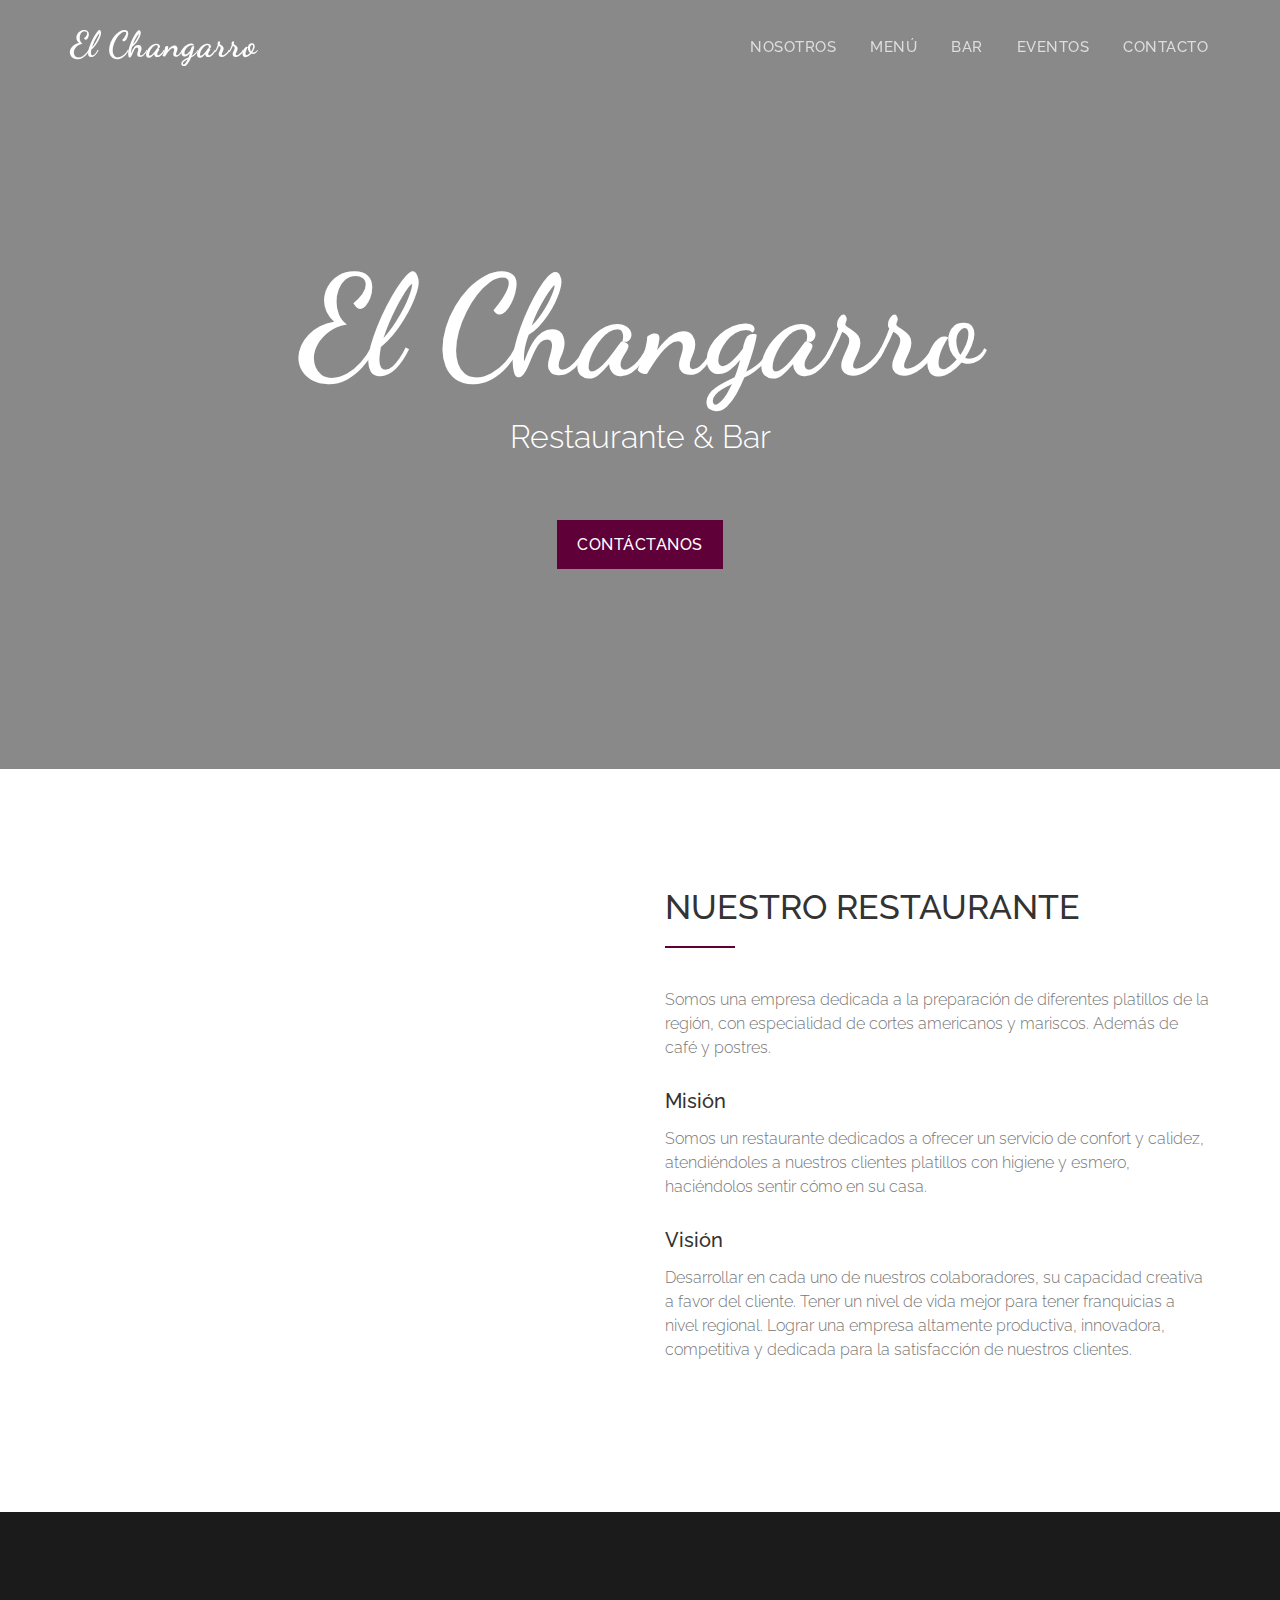
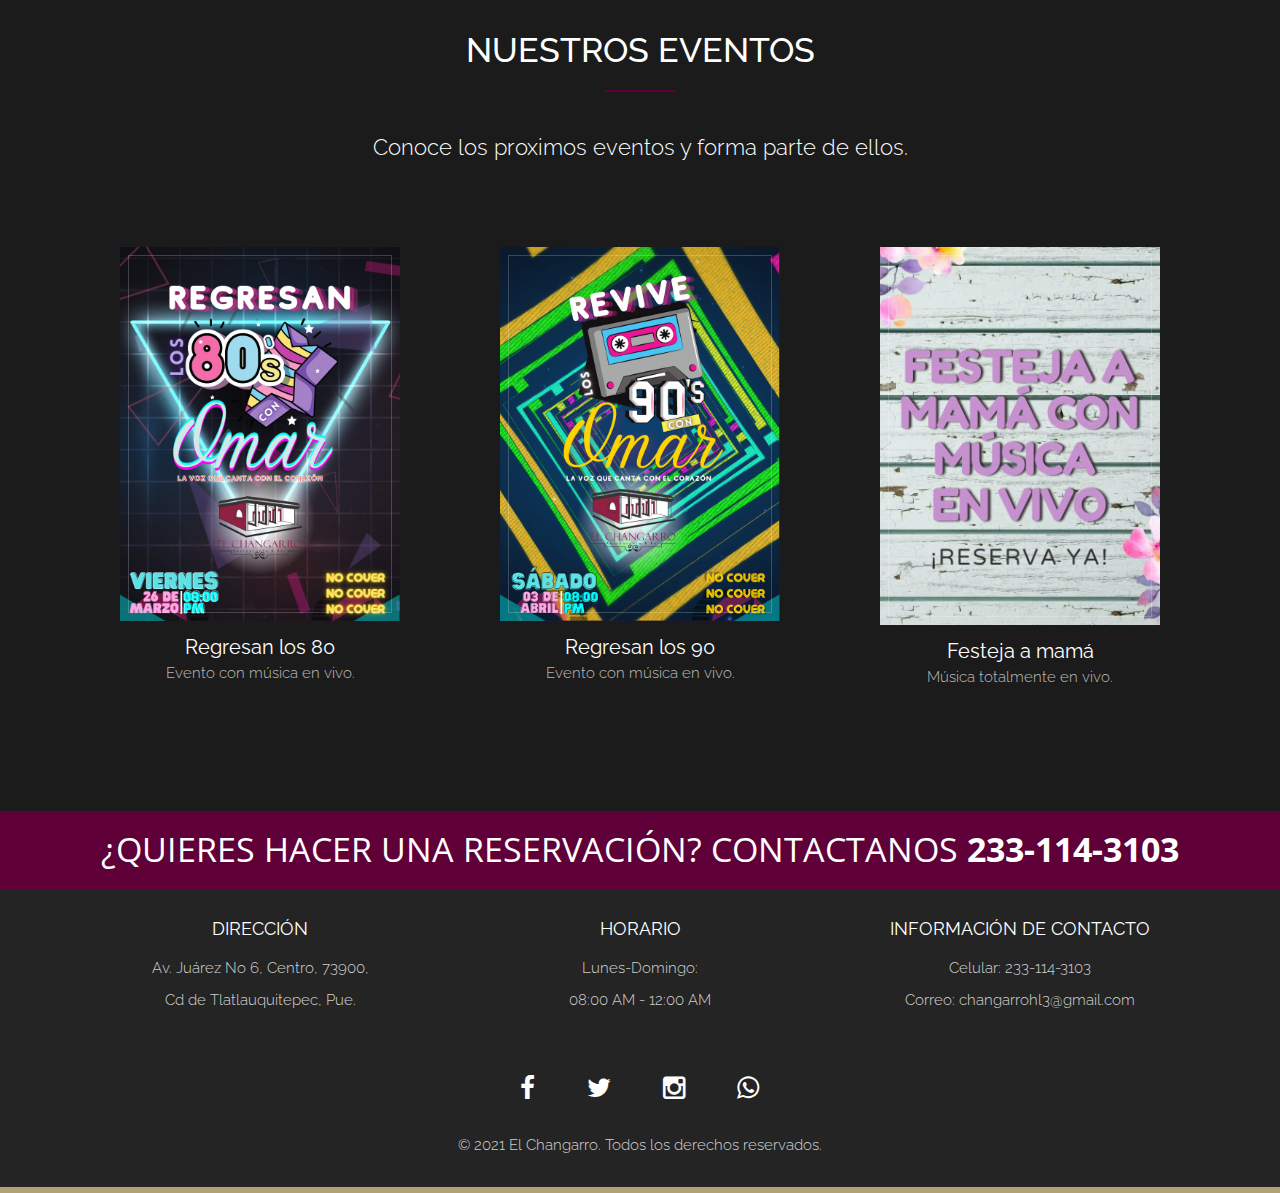
==== index.html @ 1f73a0ae "Inicio del Sitio Web" ====
<!DOCTYPE html>
<html lang="en">
<head>
<meta charset="utf-8">
<meta name="viewport" content="width=device-width, initial-scale=1">
<title>El Changarro</title>
<meta name="description" content="">
<meta name="author" content="">

<!-- Favicons
    ================================================== -->
<link rel="shortcut icon" href="img/favicon.ico" type="image/x-icon">
<link rel="apple-touch-icon" href="img/apple-touch-icon.png">
<link rel="apple-touch-icon" sizes="72x72" href="img/apple-touch-icon-72x72.png">
<link rel="apple-touch-icon" sizes="114x114" href="img/apple-touch-icon-114x114.png">

<!-- Bootstrap -->
<link rel="stylesheet" type="text/css"  href="css/bootstrap.css">
<link rel="stylesheet" type="text/css" href="fonts/font-awesome/css/font-awesome.css">

<!-- Stylesheet
    ================================================== -->
<link rel="stylesheet" type="text/css"  href="css/style.css">
<link rel="stylesheet" type="text/css" href="css/nivo-lightbox/nivo-lightbox.css">
<link rel="stylesheet" type="text/css" href="css/nivo-lightbox/default.css">
<link href="https://fonts.googleapis.com/css?family=Raleway:300,400,500,600,700" rel="stylesheet">
<link href="https://fonts.googleapis.com/css?family=Open+Sans:300,400,600,700" rel="stylesheet">
<link href="https://fonts.googleapis.com/css?family=Dancing+Script:400,700" rel="stylesheet">

<!-- HTML5 shim and Respond.js for IE8 support of HTML5 elements and media queries -->
<!-- WARNING: Respond.js doesn't work if you view the page via file:// -->
<!--[if lt IE 9]>
      <script src="https://oss.maxcdn.com/html5shiv/3.7.2/html5shiv.min.js"></script>
      <script src="https://oss.maxcdn.com/respond/1.4.2/respond.min.js"></script>
    <![endif]-->
</head>
<body id="page-top" data-spy="scroll" data-target=".navbar-fixed-top">
<!-- Navigation
    ==========================================-->
<nav id="menu" class="navbar navbar-default navbar-fixed-top">
  <div class="container"> 
    <!-- Brand and toggle get grouped for better mobile display -->
    <div class="navbar-header">
      <button type="button" class="navbar-toggle collapsed" data-toggle="collapse" data-target="#bs-example-navbar-collapse-1"> <span class="sr-only">Toggle navigation</span> <span class="icon-bar"></span> <span class="icon-bar"></span> <span class="icon-bar"></span> </button>
      <a class="navbar-brand page-scroll" href="#page-top">El Changarro</a> </div>
    
    <!-- Collect the nav links, forms, and other content for toggling -->
    <div class="collapse navbar-collapse" id="bs-example-navbar-collapse-1">
      <ul class="nav navbar-nav navbar-right">
        <li><a href="#about" class="page-scroll">Nosotros</a></li>
        <li><a href="menu.html" class="page-scroll">Menú</a></li>
        <li><a href="bar.html" class="page-scroll">Bar</a></li>
        <!-- <li><a href="#portfolio" class="page-scroll">Galeria</a></li> -->
        <li><a href="#team" class="page-scroll">Eventos</a></li>
        <li><a href="#call-reservation" class="page-scroll">Contacto</a></li>
      </ul>
    </div>
    <!-- /.navbar-collapse --> 
  </div>
</nav>
<!-- Header -->
<header id="header">
  <div class="intro">
    <div class="overlay">
      <div class="container">
        <div class="row">
          <div class="intro-text">
            <h1>El Changarro</h1>
            <p>Restaurante & Bar</p>
            <a href="https://api.whatsapp.com/send?phone=522331143103&app=facebook&entry_point=page_cta" class="btn btn-custom btn-lg page-scroll">Contáctanos</a> </div>
        </div>
      </div>
    </div>
  </div>
</header>
<!-- About Section -->
<div id="about">
  <div class="container">
    <div class="row">
      <div class="col-xs-12 col-md-6 ">
        <div class="about-img"><img src="img/about.png" class="img-responsive" alt=""></div>
      </div>
      <div class="col-xs-12 col-md-6">
        <div class="about-text">
          <h2>Nuestro restaurante</h2>
          <hr>
          <p>Somos una empresa dedicada a la preparación de diferentes platillos de la región, con especialidad de cortes americanos y mariscos. Además de café y postres.</p>
          <h3>Misión</h3>
          <p>Somos un restaurante dedicados a ofrecer un servicio de confort y calidez, atendiéndoles a nuestros clientes platillos con higiene y esmero, haciéndolos sentir cómo en su casa.</p>
          <h3>Visión</h3>
          <p>Desarrollar en cada uno de nuestros colaboradores, su capacidad creativa a favor del cliente. Tener un nivel de vida mejor para tener franquicias a nivel regional.
            Lograr una empresa altamente productiva, innovadora, competitiva y dedicada para la satisfacción de nuestros clientes.</p>
        </div>
      </div>
    </div>
  </div>
</div>
<!-- Restaurant Menu Section -->

<!-- Portfolio Section -->
<!-- <div id="portfolio">
  <div class="section-title text-center center">
    <div class="overlay">
      <h2>Galeria</h2>
      <hr>
      <p>Algunos de nuestros platillos</p>
    </div>
  </div>
  <div class="container">
    <div class="row">
      <div class="categories">
        <ul class="cat">
          <li>
            <ol class="type">
              <li><a href="#" data-filter="*" class="active">All</a></li>
              <li><a href="#" data-filter=".breakfast">Breakfast</a></li>
              <li><a href="#" data-filter=".lunch">Lunch</a></li>
              <li><a href="#" data-filter=".dinner">Dinner</a></li>
            </ol>
          </li>
        </ul>
        <div class="clearfix"></div>
      </div>
    </div>
    <div class="row">
      <div class="portfolio-items">
        <div class="col-sm-6 col-md-4 col-lg-4 breakfast">
          <div class="portfolio-item">
            <div class="hover-bg"> <a href="img/portfolio/01-large.jpg" title="Dish Name" data-lightbox-gallery="gallery1">
              <div class="hover-text">
                <h4>Dish Name</h4>
              </div>
              <img src="img/portfolio/01-small.jpg" class="img-responsive" alt="Project Title"> </a> </div>
          </div>
        </div>
        <div class="col-sm-6 col-md-4 col-lg-4 dinner">
          <div class="portfolio-item">
            <div class="hover-bg"> <a href="img/portfolio/02-large.jpg" title="Dish Name" data-lightbox-gallery="gallery1">
              <div class="hover-text">
                <h4>Dish Name</h4>
              </div>
              <img src="img/portfolio/02-small.jpg" class="img-responsive" alt="Project Title"> </a> </div>
          </div>
        </div>
        <div class="col-sm-6 col-md-4 col-lg-4 breakfast">
          <div class="portfolio-item">
            <div class="hover-bg"> <a href="img/portfolio/03-large.jpg" title="Dish Name" data-lightbox-gallery="gallery1">
              <div class="hover-text">
                <h4>Dish Name</h4>
              </div>
              <img src="img/portfolio/03-small.jpg" class="img-responsive" alt="Project Title"> </a> </div>
          </div>
        </div>
        <div class="col-sm-6 col-md-4 col-lg-4 breakfast">
          <div class="portfolio-item">
            <div class="hover-bg"> <a href="img/portfolio/04-large.jpg" title="Dish Name" data-lightbox-gallery="gallery1">
              <div class="hover-text">
                <h4>Dish Name</h4>
              </div>
              <img src="img/portfolio/04-small.jpg" class="img-responsive" alt="Project Title"> </a> </div>
          </div>
        </div>
        <div class="col-sm-6 col-md-4 col-lg-4 dinner">
          <div class="portfolio-item">
            <div class="hover-bg"> <a href="img/portfolio/05-large.jpg" title="Dish Name" data-lightbox-gallery="gallery1">
              <div class="hover-text">
                <h4>Dish Name</h4>
              </div>
              <img src="img/portfolio/05-small.jpg" class="img-responsive" alt="Project Title"> </a> </div>
          </div>
        </div>
        <div class="col-sm-6 col-md-4 col-lg-4 lunch">
          <div class="portfolio-item">
            <div class="hover-bg"> <a href="img/portfolio/06-large.jpg" title="Dish Name" data-lightbox-gallery="gallery1">
              <div class="hover-text">
                <h4>Dish Name</h4>
              </div>
              <img src="img/portfolio/06-small.jpg" class="img-responsive" alt="Project Title"> </a> </div>
          </div>
        </div>
        <div class="col-sm-6 col-md-4 col-lg-4 lunch">
          <div class="portfolio-item">
            <div class="hover-bg"> <a href="img/portfolio/07-large.jpg" title="Dish Name" data-lightbox-gallery="gallery1">
              <div class="hover-text">
                <h4>Dish Name</h4>
              </div>
              <img src="img/portfolio/07-small.jpg" class="img-responsive" alt="Project Title"> </a> </div>
          </div>
        </div>
        <div class="col-sm-6 col-md-4 col-lg-4 breakfast">
          <div class="portfolio-item">
            <div class="hover-bg"> <a href="img/portfolio/08-large.jpg" title="Dish Name" data-lightbox-gallery="gallery1">
              <div class="hover-text">
                <h4>Dish Name</h4>
              </div>
              <img src="img/portfolio/08-small.jpg" class="img-responsive" alt="Project Title"> </a> </div>
          </div>
        </div>
        <div class="col-sm-6 col-md-4 col-lg-4 dinner">
          <div class="portfolio-item">
            <div class="hover-bg"> <a href="img/portfolio/09-large.jpg" title="Dish Name" data-lightbox-gallery="gallery1">
              <div class="hover-text">
                <h4>Dish Name</h4>
              </div>
              <img src="img/portfolio/09-small.jpg" class="img-responsive" alt="Project Title"> </a> </div>
          </div>
        </div>
        <div class="col-sm-6 col-md-4 col-lg-4 lunch">
          <div class="portfolio-item">
            <div class="hover-bg"> <a href="img/portfolio/10-large.jpg" title="Dish Name" data-lightbox-gallery="gallery1">
              <div class="hover-text">
                <h4>Dish Name</h4>
              </div>
              <img src="img/portfolio/10-small.jpg" class="img-responsive" alt="Project Title"> </a> </div>
          </div>
        </div>
        <div class="col-sm-6 col-md-4 col-lg-4 lunch">
          <div class="portfolio-item">
            <div class="hover-bg"> <a href="img/portfolio/11-large.jpg" title="Dish Name" data-lightbox-gallery="gallery1">
              <div class="hover-text">
                <h4>Dish Name</h4>
              </div>
              <img src="img/portfolio/11-small.jpg" class="img-responsive" alt="Project Title"> </a> </div>
          </div>
        </div>
        <div class="col-sm-6 col-md-4 col-lg-4 breakfast">
          <div class="portfolio-item">
            <div class="hover-bg"> <a href="img/portfolio/12-large.jpg" title="Dish Name" data-lightbox-gallery="gallery1">
              <div class="hover-text">
                <h4>Dish Name</h4>
              </div>
              <img src="img/portfolio/12-small.jpg" class="img-responsive" alt="Project Title"> </a> </div>
          </div>
        </div>
      </div>
    </div>
  </div>
</div> -->
<!-- Team Section -->
<div id="team" class="text-center">
  <div class="overlay">
    <div class="container">
      <div class="col-md-10 col-md-offset-1 section-title">
        <h2>nuestros eventos</h2>
        <hr>
        <p>Conoce los proximos eventos y forma parte de ellos.</p>
      </div>
      <div id="row">
        <div class="col-md-4 team">
          <div class="thumbnail">
            <div class="team-img"><img src="img/team/80.jpg" alt="..."></div>
            <div class="caption">
              <h3>Regresan los 80</h3>
              <p>Evento con música en vivo.</p>
            </div>
          </div>
        </div>
        <div class="col-md-4 team">
          <div class="thumbnail">
            <div class="team-img"><img src="img/team/90.jpg" alt="..."></div>
            <div class="caption">
              <h3>Regresan los 90</h3>
              <p>Evento con música en vivo.</p>
            </div>
          </div>
        </div>
        <div class="col-md-4 team">
          <div class="thumbnail">
            <div class="team-img"><img src="img/team/mama.jpg" alt="..."></div>
            <div class="caption">
              <h3>Festeja a mamá</h3>
              <p>Música totalmente en vivo.</p>
            </div>
          </div>
        </div>
      </div>
    </div>
  </div>
</div>
<!-- Call Reservation Section -->
<div id="call-reservation" class="text-center">
  <div class="container">
    <h2>¿Quieres hacer una reservación? Contactanos <strong>233-114-3103</strong></h2>    
  </div>
</div>


<div id="footer">
  <div class="container text-center">
    <div class="col-md-4">
      <h3>Dirección</h3>
      <div class="contact-item">
        <p>Av. Juárez No 6, Centro, 73900,</p> 
        <p>Cd de Tlatlauquitepec, Pue.</p>
      </div>
    </div>
    <div class="col-md-4">
      <h3>Horario</h3>
      <div class="contact-item">
        <p>Lunes-Domingo:</p>
        <p>08:00 AM - 12:00 AM</p>
      </div>
    </div>
    <div class="col-md-4">
      <h3>Información de contacto</h3>
      <div class="contact-item">
        <p>Celular: 233-114-3103</p>
        <p>Correo: changarrohl3@gmail.com</p>
      </div>
    </div>
  </div>
  
  <div class="container-fluid text-center copyrights">
    <div class="col-md-8 col-md-offset-2">
      <div class="social">
        <ul>
          <li><a href="https://www.facebook.com/RestauranteElChangarro"><i class="fa fa-facebook"></i></a></li>
          <li><a href="#"><i class="fa fa-twitter"></i></a></li>
          <li><a href="https://www.instagram.com/elchangarrorestaurante20/"><i class="fa fa-instagram"></i></a></li>
          <li><a href="https://api.whatsapp.com/send?phone=522331143103&app=facebook&entry_point=page_cta"><i class="fa fa-whatsapp"></i></a></li>
        </ul>
      </div>
      <p>&copy; 2021 El Changarro. Todos los derechos reservados.</p>
    </div>
  </div>
</div>
<div id="divisor-footer">

</div>
<script type="text/javascript" src="js/jquery.1.11.1.js"></script> 
<script type="text/javascript" src="js/bootstrap.js"></script> 
<script type="text/javascript" src="js/SmoothScroll.js"></script> 
<script type="text/javascript" src="js/nivo-lightbox.js"></script> 
<script type="text/javascript" src="js/jquery.isotope.js"></script> 
<script type="text/javascript" src="js/jqBootstrapValidation.js"></script> 
<script type="text/javascript" src="js/contact_me.js"></script> 
<script type="text/javascript" src="js/main.js"></script>
</body>
</html>
---- css/style.css ----
:root {
    --guinda: rgb(95,0,56);
    --negro: rgb(0, 0, 0);
    --blanco: rgb(255, 255, 255);
    --crema: rgb(176, 161, 118);
}
body, html {
	font-family: 'Raleway', sans-serif;
	text-rendering: optimizeLegibility !important;
	-webkit-font-smoothing: antialiased !important;
	color: #777;
	font-weight: 300;
	width: 100% !important;
	height: 100% !important;
}
h2 {
	margin: 0 0 20px 0;
	font-weight: 500;
	font-size: 34px;
	color: #333;
	text-transform: uppercase;
}
h3 {
	font-size: 22px;
	font-weight: 500;
	color: #333;
}
h4 {
	font-size: 24px;
	text-transform: uppercase;
	font-weight: 400;
	color: #333;
}
h5 {
	text-transform: uppercase;
	font-weight: 700;
	line-height: 20px;
}
p {
	font-size: 16px;
}
p.intro {
	margin: 12px 0 0;
	line-height: 24px;
}
a {
	color: rgb(176, 161, 118);
}
a:hover, a:focus {
	text-decoration: none;
	color: #222;
}
ul, ol {
	list-style: none;
}
.clearfix:after {
	visibility: hidden;
	display: block;
	font-size: 0;
	content: " ";
	clear: both;
	height: 0;
}
.clearfix {
	display: inline-block;
}
* html .clearfix {
	height: 1%;
}
.clearfix {
	display: block;
}
ul, ol {
	padding: 0;
	webkit-padding: 0;
	moz-padding: 0;
}
hr {
	height: 2px;
	width: 70px;
	text-align: center;
	position: relative;
	background: rgb(95,0,56);
	margin: 0;
	margin-bottom: 40px;
	border: 0;
}
.btn:active, .btn.active {
	background-image: none;
	outline: 0;
	-webkit-box-shadow: none;
	box-shadow: none;
}
a:focus, .btn:focus, .btn:active:focus, .btn.active:focus, .btn.focus, .btn:active.focus, .btn.active.focus {
	outline: none;
	outline-offset: none;
}
/* Navigation */
#menu {
	padding: 20px;
	transition: all 0.8s;
}
#menu.navbar-default {
	background-color: rgba(248, 248, 248, 0);
	border-color: rgba(231, 231, 231, 0);
}
#menu a.navbar-brand {
	font-family: 'Dancing Script', cursive;
	font-size: 36px;
	color: var(--blanco);
	font-weight: 700;
	letter-spacing: 1px;
}
#menu.navbar-default .navbar-nav > li > a {
	text-transform: uppercase;
	color: #ddd;
	font-weight: 500;
	font-size: 15px;
	padding: 5px 0;
	border: 2px solid transparent;
	letter-spacing: 0.5px;
	margin: 10px 15px 0 15px;
}
#menu.navbar-default .navbar-nav > li > a:hover {
	color: rgb(176, 161, 118);
}
.on {
	background-color: #262626 !important;
	padding: 0 !important;
	padding: 10px 0 !important;
}
.navbar-default .navbar-nav > .active > a, .navbar-default .navbar-nav > .active > a:hover, .navbar-default .navbar-nav > .active > a:focus {
	color: rgb(176, 161, 118) !important;
	background-color: transparent;
}
.navbar-toggle {
	border-radius: 0;
}
.navbar-default .navbar-toggle:hover, .navbar-default .navbar-toggle:focus {
	background-color: rgb(176, 161, 118);
	border-color: rgb(176, 161, 118);
}
.navbar-default .navbar-toggle:hover>.icon-bar {
	background-color: #FFF;
}
.section-title {
	margin-bottom: 70px;
}
.section-title .overlay {
	padding: 80px 0;
	background: rgba(38, 38, 38, 0.7);
}
.section-title p {
	font-size: 22px;
	color: rgba(255,255,255,0.8);
}
.section-title hr {
	margin: 0 auto;
	margin-bottom: 40px;
}
.btn-custom {
	text-transform: uppercase;
	color: #fff;
	background-color: rgb(95,0,56);
	border: 0;
	padding: 14px 20px;
	margin: 0;
	font-size: 16px;
	font-weight: 500;
	letter-spacing: 0.5px;
	border-radius: 0;
	margin-top: 20px;
	transition: all 0.5s;
}
.btn-custom:hover, .btn-custom:focus, .btn-custom.focus, .btn-custom:active, .btn-custom.active {
	color: #fff;
	background-color: rgb(95,0,56);
}
/* Header Section */
.intro {
	display: table;
	width: 100%;
	padding: 0;
	background: url(../img/intro-bg.png) no-repeat center center;
	background-color: #e5e5e5;
	-webkit-background-size: cover;
	-moz-background-size: cover;
	background-size: cover;
	-o-background-size: cover;
}
.menu-portada .intro {
	display: table;
	width: 100%;
	padding: 0;
	background: url(../img/menu.jpg) no-repeat center center;
	background-color: #e5e5e5;
	-webkit-background-size: cover;
	-moz-background-size: cover;
	background-size: cover;
	-o-background-size: cover;
}
.menu-bar .intro {
	display: table;
	width: 100%;
	padding: 0;
	background: url(../img/copas.png) no-repeat center center;
	background-color: #e5e5e5;
	-webkit-background-size: cover;
	-moz-background-size: cover;
	background-size: cover;
	-o-background-size: cover;
}
.intro .overlay {
	background: rgba(0,0,0,0.4);
}
.intro h1 {
	font-family: 'Dancing Script', cursive;
	color: #fff;
	font-size: 5em;
	font-weight: 700;
	margin-top: 0;
	margin-bottom: 10px;
}
@media (min-width: 468px) {
	.intro h1{
		font-size: 10em;
	}
}
.intro span {
	color: rgb(95,0,56);
	font-weight: 600;
}
.intro p {
	color: #fff;
	font-size: 20px;
	font-weight: 300;
	margin-top: 10px;
	margin-bottom: 40px;
}
@media (min-width: 468px) {
	.intro p{
		font-size: 32px;
	}
	
}
header .intro-text {
	padding-top: 250px;
	padding-bottom: 200px;
	text-align: center;
}
/* About Section */
#about {
	padding: 120px 0;
}
#about h3 {
	font-size: 20px;
}
#about .about-text {
	margin-left: 10px;
}
#about .about-img {
	display: inline-block;
	position: relative;
}
#about .about-img:before {
	display: block;
	content: '';
	position: absolute;
	top: 8px;
	right: 8px;
	bottom: 8px;
	left: 8px;
	border: 1px solid rgba(255, 255, 255, 0.5);
}
#about p {
	line-height: 24px;
	margin: 15px 0 30px;
}
/* Menu Section */
#restaurant-menu {
	padding: 0 0 60px 0;
}
#restaurant-menu .section-title {
	
}
#restaurant-menu .section-title h2 {
	color: #fff;
}
#restaurant-menu img {
	width: 300px;
	box-shadow: 15px 0 rgb(95,0,56);
}
#restaurant-menu h3 {
	padding: 10px 0;
	text-transform: uppercase;
}
#restaurant-menu .menu-section hr {
	margin: 0 auto;
}
#restaurant-menu .menu-section {
	margin: 0 20px 80px;
}
#restaurant-menu .menu-section-title {
	font-size: 26px;
	display: block;
	font-weight: 500;
	color: #444;
	margin: 20px 0;
	text-align: center;
}


#restaurant-menu .menu-item {
	margin: 35px 0;
	font-size: 18px;
}
#restaurant-menu .menu-item-name {
	font-weight: 600;
	font-size: 17px;
	color: #555;
	border-bottom: 2px dotted rgb(213, 213, 213);
}
#restaurant-menu .menu-item-description {
	font-style: italic;
	font-size: 15px;
}
#restaurant-menu .menu-item-price {
	float: right;
	font-weight: 600;
	color: #555;
	margin-top: -26px;
}

/* Para imagenes del menú */

#entradas .section-title{
	background: #444 url(../img/fondo_titulo/chilaquiles.jpg) center center no-repeat fixed;
	background-size: cover;
}
#parrilla .section-title{
	background: #444 url(../img/fondo_titulo/arrachera.jpg) center center no-repeat fixed;
	background-size: cover;
}
#mar .section-title{
	background: #444 url(../img/fondo_titulo/camarones.jpg) center center no-repeat fixed;
	background-size: cover;
}
#snacks .section-title{
	background: #444 url(../img/fondo_titulo/sandwich.jpg) center center no-repeat fixed;
	background-size: cover;
}
#bebidas .section-title{
	background: #444 url(../img/fondo_titulo/naranjada.jpg) center center no-repeat fixed;
	background-size: cover;
}
#bar .section-title{
	background: #444 url(../img/botellas.png) center center no-repeat fixed;
	background-size: cover;
}

/* Portfolio Section */
#portfolio {
	padding: 0 0 120px 0;
}
#portfolio .section-title {
	background: #444 url(../img/gallery-bg.jpg) center center no-repeat fixed;
	background-size: cover;
	margin-bottom: 50px;
}
#portfolio .section-title h2 {
	color: #fff;
}
.categories {
	padding-bottom: 30px;
	text-align: center;
}
ul.cat li {
	display: inline-block;
}
ol.type li {
	display: inline-block;
	margin: 0 10px;
	padding: 20px 0;
}
ol.type li a {
	color: #999;
	font-weight: 500;
	font-size: 14px;
	padding: 12px 24px;
	background: #eee;
	border: 0;
	border-radius: 0;
	text-transform: uppercase;
	letter-spacing: 0.5px;
}
ol.type li a.active {
	color: #fff;
	background-color: rgb(95,0,56);
}
ol.type li a:hover {
	color: #fff;
	background-color: rgb(95,0,56);
}
.isotope-item {
	z-index: 2
}
.isotope-hidden.isotope-item {
	z-index: 1
}
.isotope, .isotope .isotope-item {
	/* change duration value to whatever you like */
	-webkit-transition-duration: 0.8s;
	-moz-transition-duration: 0.8s;
	transition-duration: 0.8s;
}
.isotope-item {
	margin-right: -1px;
	-webkit-backface-visibility: hidden;
	backface-visibility: hidden;
}
.isotope {
	-webkit-backface-visibility: hidden;
	backface-visibility: hidden;
	-webkit-transition-property: height, width;
	-moz-transition-property: height, width;
	transition-property: height, width;
}
.isotope .isotope-item {
	-webkit-backface-visibility: hidden;
	backface-visibility: hidden;
	-webkit-transition-property: -webkit-transform, opacity;
	-moz-transition-property: -moz-transform, opacity;
	transition-property: transform, opacity;
}
.portfolio-item {
	margin: 15px 0;
}
.portfolio-item .hover-bg {
	overflow: hidden;
	position: relative;
}
.portfolio-item .hover-bg:before {
	display: block;
	content: '';
	position: absolute;
	top: 6px;
	right: 6px;
	bottom: 6px;
	left: 6px;
	border: 1px solid rgba(255, 255, 255, 0.6);
}
.hover-bg .hover-text {
	position: absolute;
	text-align: center;
	margin: 0 auto;
	color: #fff;
	background: rgba(0, 0, 0, 0.6);
	padding: 30% 0 0 0;
	height: 100%;
	width: 100%;
	opacity: 0;
	transition: all 0.5s;
}
.hover-bg .hover-text>h4 {
	opacity: 0;
	color: #fff;
	-webkit-transform: translateY(100%);
	transform: translateY(100%);
	transition: all 0.3s;
	font-size: 17px;
	letter-spacing: 0.5px;
	font-weight: 500;
}
.hover-bg:hover .hover-text>h4 {
	opacity: 1;
	-webkit-backface-visibility: hidden;
	-webkit-transform: translateY(0);
	transform: translateY(0);
}
.hover-bg:hover .hover-text {
	opacity: 1;
}



/* Team Section */
#team {
	color: #fff;
	background: #444 url(../img/eventos.png) center top no-repeat fixed;
	background-size: cover;
}
#team .overlay {
	padding: 120px 0 80px 0;
	background: rgba(0, 0, 0, 0.6);
}
#team h2, #team p {
	color: #fff;
}
#team hr {
	background: var(--guinda);
}
#team h3 {
	color: #fff;
	font-weight: 400;
	font-size: 20px;
	margin: 5px 0;
}
#team img {
	width: 280px;
}
#team .thumbnail {
	background: transparent;
	border: 0;
}
#team .thumbnail .team-img {
	display: inline-block;
	position: relative;
}
#team .thumbnail .team-img:before {
	display: block;
	content: '';
	position: absolute;
	top: 8px;
	right: 8px;
	bottom: 8px;
	left: 8px;
	border: 1px solid rgba(255, 255, 255, 0.2);
}
#team .thumbnail .caption {
	padding-top: 10px;
}
#team .thumbnail .caption p {
	color: rgba(255,255,255,0.7);
	padding: 0 10px;
	font-size: 15px;
}
/* Call Reservation Section */
#call-reservation {
	padding: 20px 0;
	color: #fff;
	/* Permalink - use to edit and share this gradient: http://colorzilla.com/gradient-editor/#8eb640+50,779936+100 */
	background: #262626; /* Old browsers */
	background: -moz-linear-gradient(top, rgba(38,38,38,1) 50%, rgba(38,38,38,1) 100%); /* FF3.6-15 */
	background: -webkit-linear-gradient(top, rgba(38,38,38,1) 50%, rgba(38,38,38,1) 100%); /* Chrome10-25,Safari5.1-6 */
	background: linear-gradient(to bottom, rgba(95,0,56,1) 50%, rgba(95,0,56,1) 100%); /* W3C, IE10+, FF16+, Chrome26+, Opera12+, Safari7+ */
filter: progid:DXImageTransform.Microsoft.gradient( startColorstr='#8eb640', endColorstr='#779936', GradientType=0 ); /* IE6-9 */
}
#call-reservation .overlay {
	padding: 80px 0;
	background: rgb(95,0,56);
}
#call-reservation h2 {
	font-family: 'Open Sans', sans-serif;
	color: #fff;
	font-weight: 400;
	margin: 0;
}
#call-reservation hr {
	background: #fff;
}
#call-reservation h3 {
	color: #fff;
	font-weight: 500;
	font-size: 20px;
	margin: 5px 0;
}
/* Contact Section */
#contact {
	padding: 100px 0 60px 0;
	background: #F6F6F6;
}
#contact .section-title p {
	color: #777;
}
#contact form {
	padding: 0;
}
#contact h3 {
	text-transform: uppercase;
	font-size: 20px;
	font-weight: 400;
	color: #555;
}
#contact .text-danger {
	color: #cc0033;
	text-align: left;
}
label {
	font-size: 12px;
	font-weight: 400;
	font-family: 'Open Sans', sans-serif;
	float: left;
}
#contact .form-control {
	display: block;
	width: 100%;
	padding: 6px 12px;
	font-size: 16px;
	line-height: 1.42857143;
	color: #444;
	background-color: #fff;
	background-image: none;
	border: 1px solid #ddd;
	border-radius: 0;
	-webkit-box-shadow: none;
	box-shadow: none;
	-webkit-transition: none;
	-o-transition: none;
	transition: none;
}
#contact .form-control:focus {
	border-color: #999;
	outline: 0;
	-webkit-box-shadow: transparent;
	box-shadow: transparent;
}
.form-control::-webkit-input-placeholder {
color: #777;
}
.form-control:-moz-placeholder {
color: #777;
}
.form-control::-moz-placeholder {
color: #777;
}
.form-control:-ms-input-placeholder {
color: #777;
}
#contact .contact-item {
	margin: 20px 0 40px 0;
}
#contact .contact-item span {
	font-weight: 400;
	color: #aaa;
	text-transform: uppercase;
	margin-bottom: 6px;
	display: inline-block;
}
#contact .contact-item p {
	font-size: 16px;
}

#divisor-footer{
	width: 100%;
	padding: 3px;
	background-color: var(--crema);

}
/* Footer Section*/
#footer {
	background: rgb(36, 36, 36);
	padding: 10px 0 0 0;
}
#footer h3 {
	color: var(--blanco);
	font-weight: 400;
	font-size: 18px;
	text-transform: uppercase;
	margin-bottom: 20px;
}
#footer .copyrights {
	padding: 20px 0;
	margin-top: 10px;
	background-color: rgb(36, 36, 36);
}
#footer .social {
	margin: 20px 0 30px 0;
}
#footer .social ul li {
	display: inline-block;
	margin: 0 20px;
}
#footer .social i.fa {
	font-size: 26px;
	padding: 4px;
	color: #fff;
	transition: all 0.3s;
}
#footer .social i.fa:hover {
	color: #eee;
}
#footer p {
	font-size: 15px;
	color: rgba(255,255,255,0.8)
}
#footer a {
	color: #f6f6f6;
}
#footer a:hover {
	color: #333;
}
---- css/nivo-lightbox/default.css ----
/*
 * Nivo Lightbox Default Theme v1.0
 * http://dev7studios.com/nivo-lightbox
 *
 * Copyright 2013, Dev7studios
 * Free to use and abuse under the MIT license.
 * http://www.opensource.org/licenses/mit-license.php
 */
 
 .nivo-lightbox-theme-default * {
    -webkit-box-sizing: initial !important;
    -moz-box-sizing: initial !important;
    box-sizing: initial !important;
 }
.nivo-lightbox-theme-default.nivo-lightbox-overlay { 
	background: #666;
	background: rgba(0,0,0,0.6); 
}
.nivo-lightbox-theme-default .nivo-lightbox-content.nivo-lightbox-loading { background: url(loading.gif) no-repeat 50% 50%; }

.nivo-lightbox-theme-default .nivo-lightbox-nav {
	top: 10%;
	width: 8%;
	height: 80%;
	text-indent: -9999px;
	background-repeat: no-repeat;
	background-position: 50% 50%;
	opacity: 0.5;
}
.nivo-lightbox-theme-default .nivo-lightbox-nav:hover { 
	opacity: 1; 
	background-color: transparent;
}
.nivo-lightbox-theme-default .nivo-lightbox-prev { 
	background-image: url(prev.png); 
	border-radius: 0 3px 3px 0;
}
.nivo-lightbox-theme-default .nivo-lightbox-next { 
	background-image: url(next.png); 
	border-radius: 3px 0 0 3px;
}

.nivo-lightbox-theme-default .nivo-lightbox-close {
	display: block;
	background: url(close.png) no-repeat 5px 5px;
	width: 16px;
	height: 16px;
	text-indent: -9999px;
	padding: 5px;
	opacity: 0.5;
}
.nivo-lightbox-theme-default .nivo-lightbox-close:hover { opacity: 1; }

.nivo-lightbox-theme-default .nivo-lightbox-title-wrap { bottom: -7%; }
.nivo-lightbox-theme-default .nivo-lightbox-title {
	font: 14px/20px 'Helvetica Neue', Helvetica, Arial, sans-serif;
	font-style: normal;
	font-weight: normal;
	background: #000;
	color: #fff;
	padding: 7px 15px;
	border-radius: 30px;
}

.nivo-lightbox-theme-default .nivo-lightbox-image img {
	background: #fff;
	-webkit-box-shadow: 0px 1px 1px rgba(0,0,0,0.4);
	   -moz-box-shadow: 0px 1px 1px rgba(0,0,0,0.4);
	        box-shadow: 0px 1px 1px rgba(0,0,0,0.4);
}
.nivo-lightbox-theme-default .nivo-lightbox-ajax,
.nivo-lightbox-theme-default .nivo-lightbox-inline {
	background: #fff;
	padding: 40px;
	-webkit-box-shadow: 0px 1px 1px rgba(0,0,0,0.4);
	   -moz-box-shadow: 0px 1px 1px rgba(0,0,0,0.4);
	        box-shadow: 0px 1px 1px rgba(0,0,0,0.4);
}

@media (-webkit-min-device-pixel-ratio: 1.3),
       (-o-min-device-pixel-ratio: 2.6/2),
       (min--moz-device-pixel-ratio: 1.3),
       (min-device-pixel-ratio: 1.3),
       (min-resolution: 1.3dppx) {

	.nivo-lightbox-theme-default .nivo-lightbox-content.nivo-lightbox-loading { 
		background-image: url(loading@2x.gif); 
		background-size: 32px 32px;
	}
	.nivo-lightbox-theme-default .nivo-lightbox-prev { 
		background-image: url(prev@2x.png); 
		background-size: 48px 48px;
	}
	.nivo-lightbox-theme-default .nivo-lightbox-next { 
		background-image: url(next@2x.png); 
		background-size: 48px 48px;
	}
	.nivo-lightbox-theme-default .nivo-lightbox-close { 
		background-image: url(close@2x.png); 
		background-size: 16px 16px;
	}
	
}
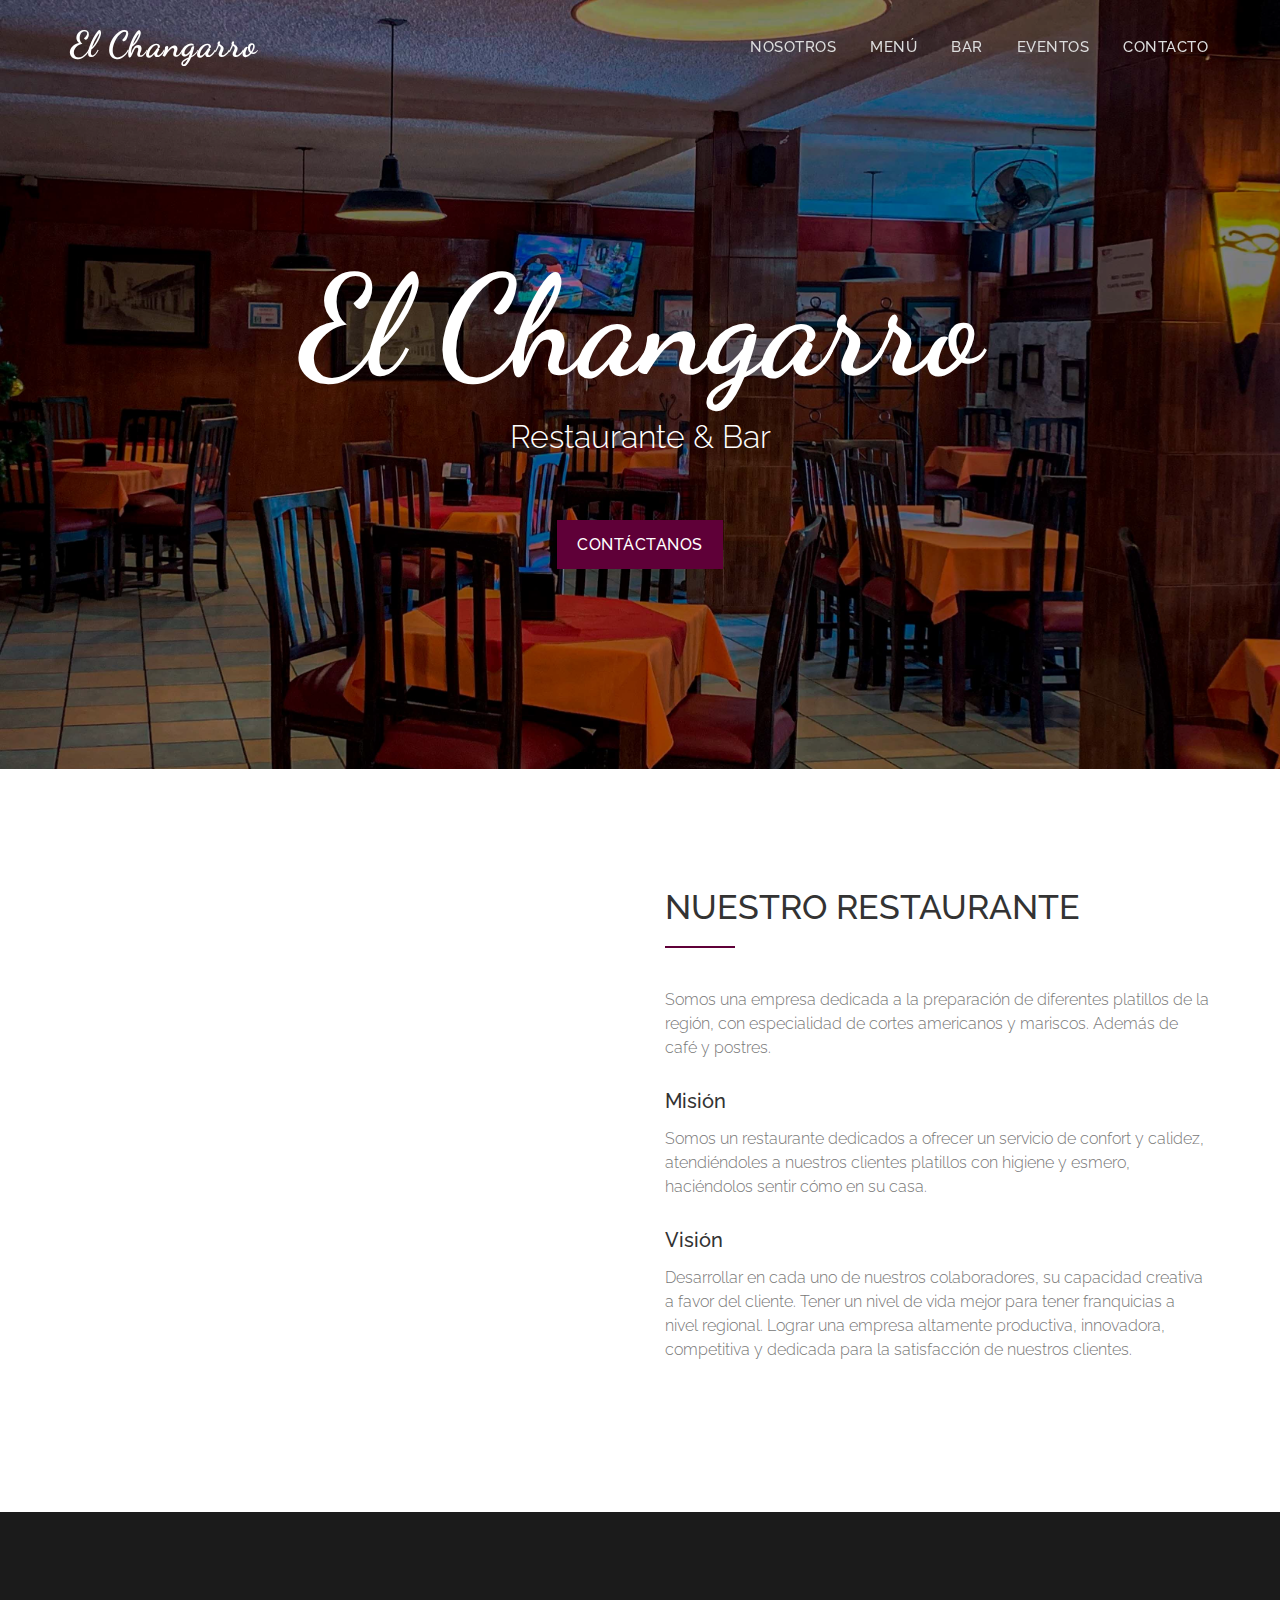
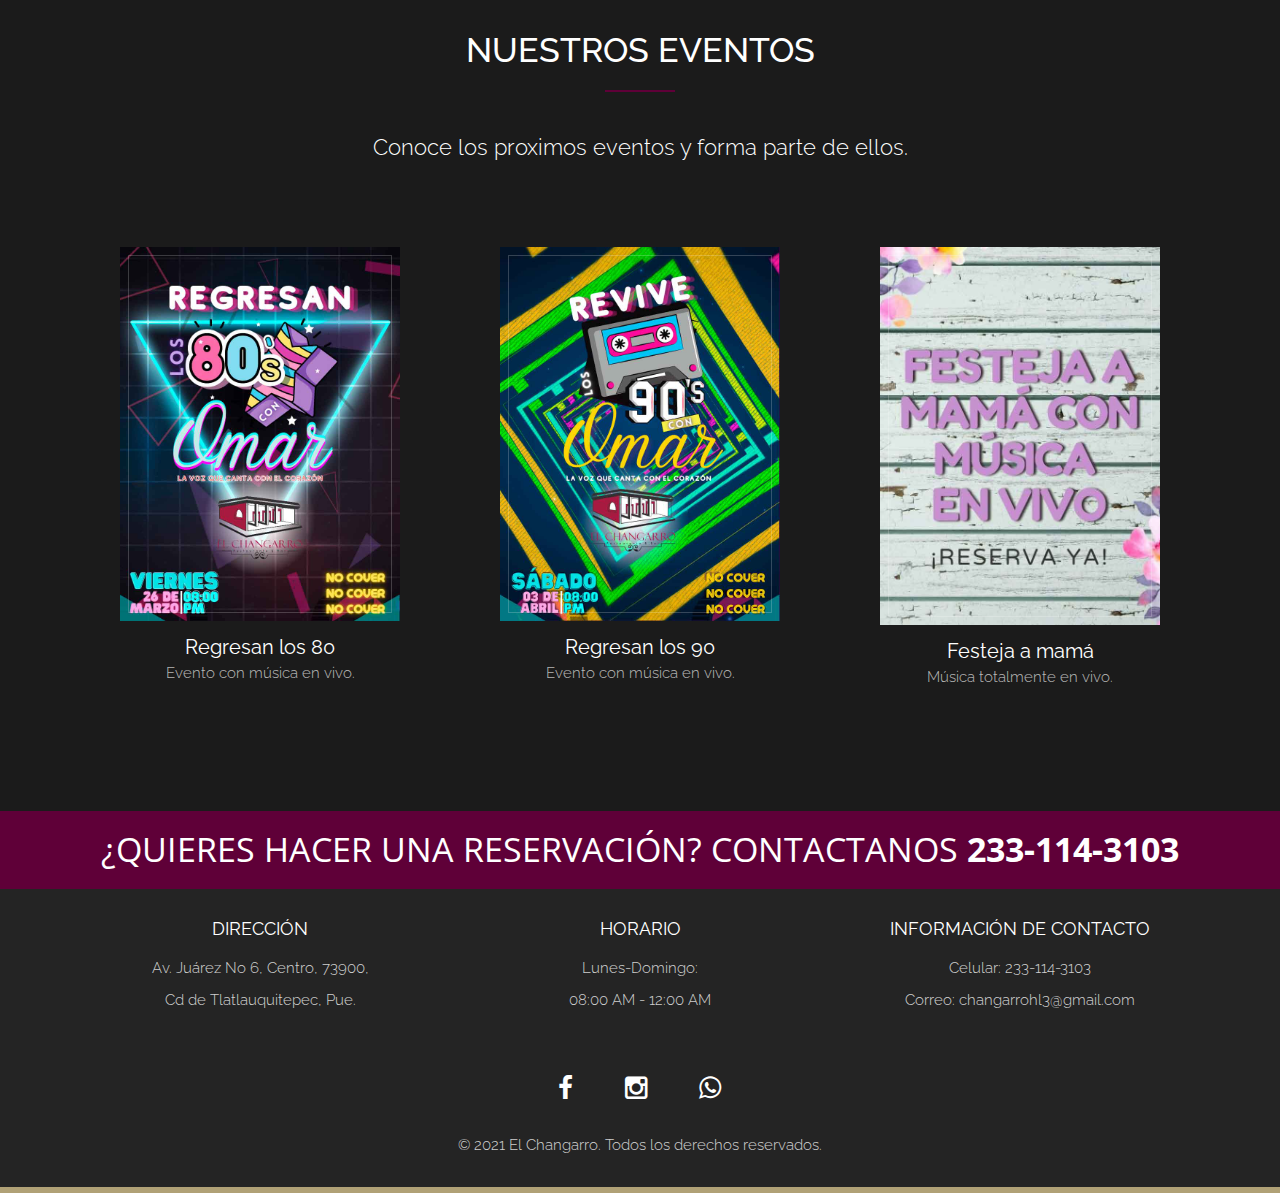
==== commit d231e6ef: "Correcciones de texto y quitar icono de twitter" ====
--- a/index.html
+++ b/index.html
@@ -315,7 +315,6 @@
       <div class="social">
         <ul>
           <li><a href="https://www.facebook.com/RestauranteElChangarro"><i class="fa fa-facebook"></i></a></li>
-          <li><a href="#"><i class="fa fa-twitter"></i></a></li>
           <li><a href="https://www.instagram.com/elchangarrorestaurante20/"><i class="fa fa-instagram"></i></a></li>
           <li><a href="https://api.whatsapp.com/send?phone=522331143103&app=facebook&entry_point=page_cta"><i class="fa fa-whatsapp"></i></a></li>
         </ul>
--- a/css/style.css
+++ b/css/style.css
@@ -181,7 +181,7 @@
 	display: table;
 	width: 100%;
 	padding: 0;
-	background: url(../img/intro-bg.png) no-repeat center center;
+	background: url(../img/intro.jpg) no-repeat center center;
 	background-color: #e5e5e5;
 	-webkit-background-size: cover;
 	-moz-background-size: cover;
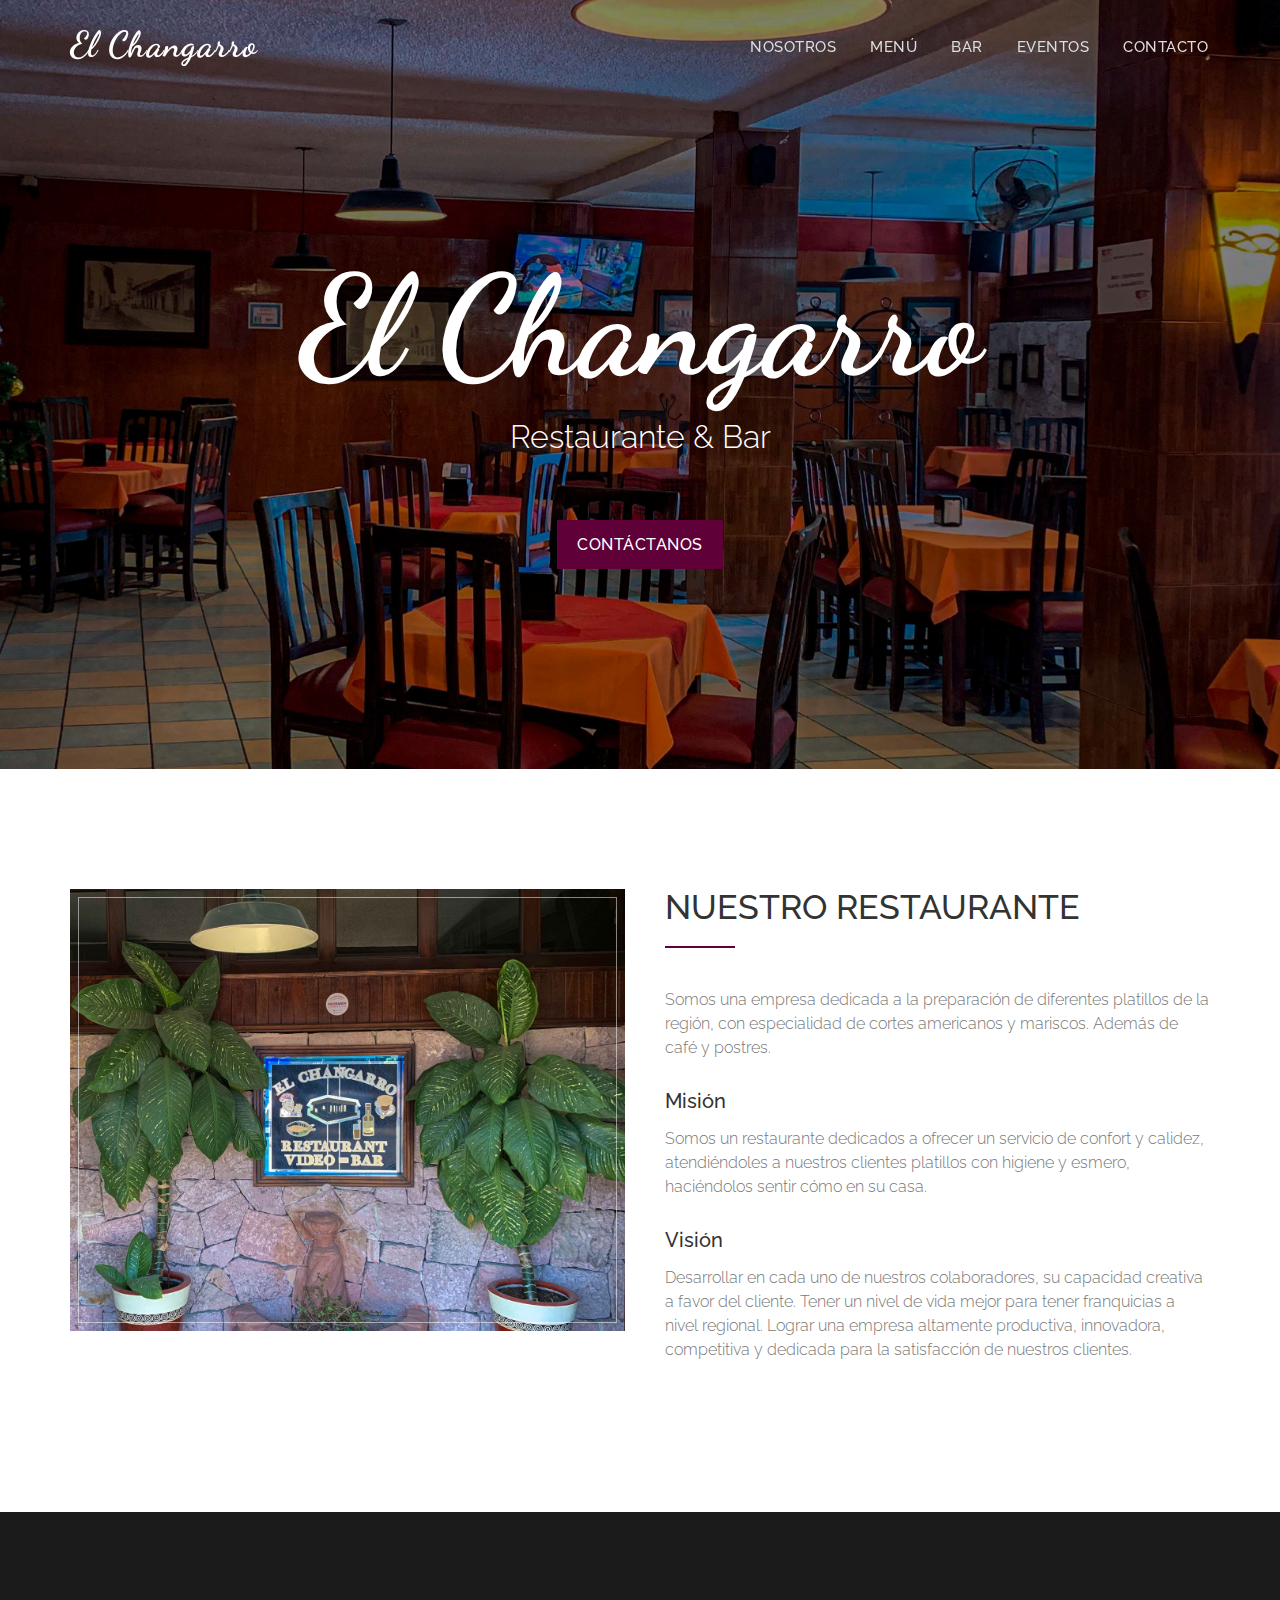
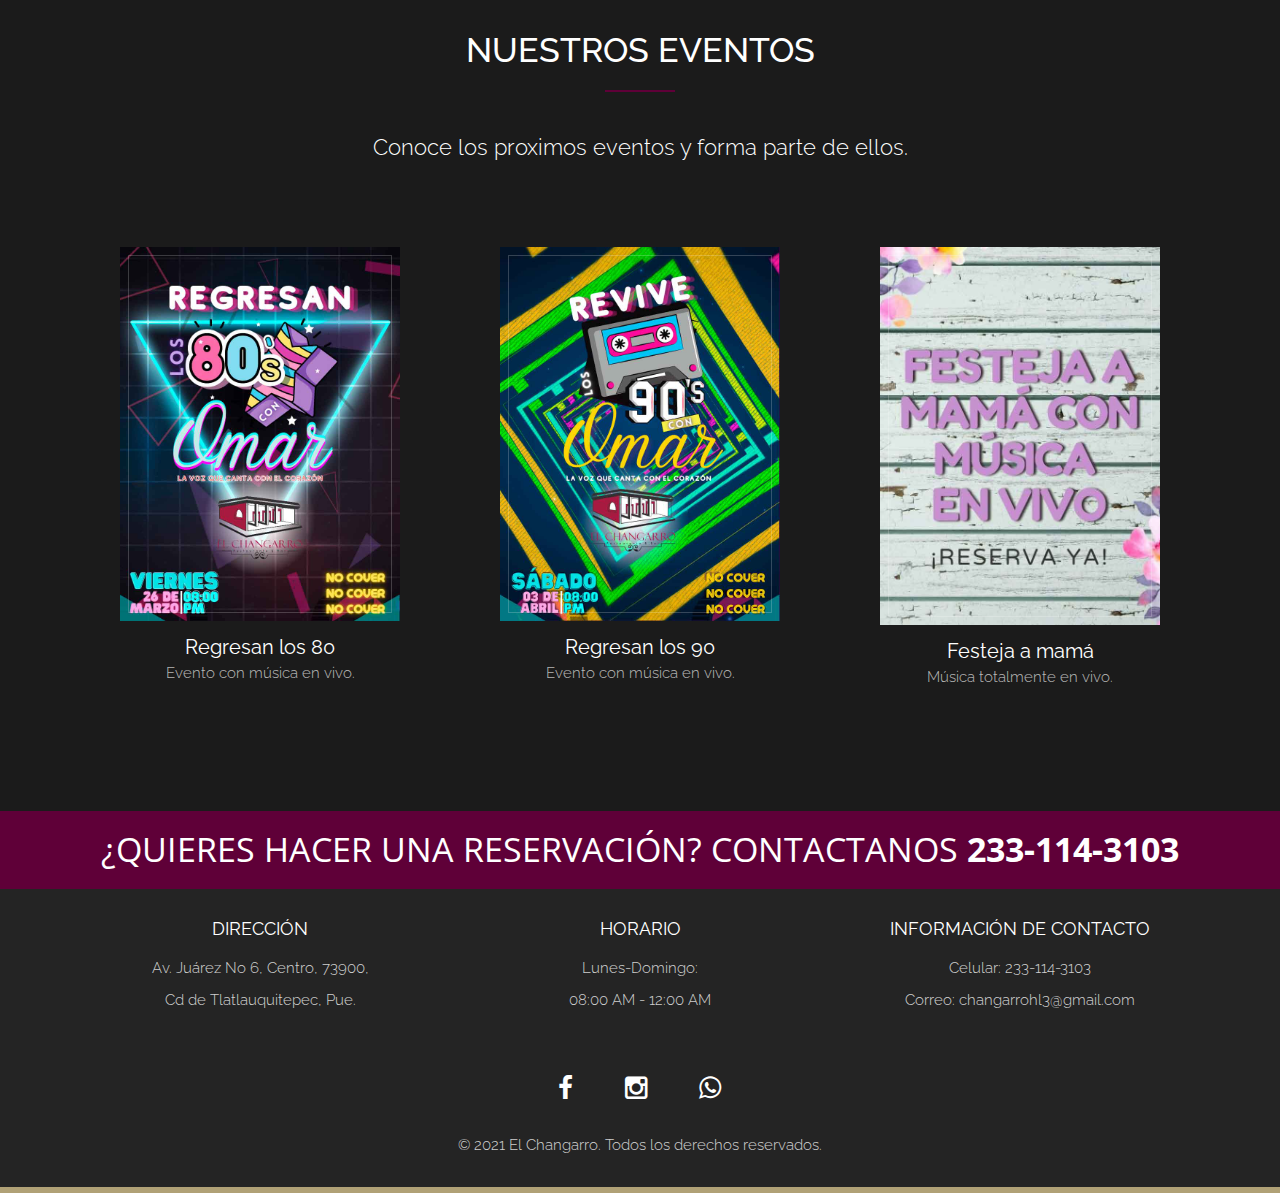
==== commit 7135a22f: "Corrección no muestra imagenes en bar ni del restaurantw" ====
--- a/index.html
+++ b/index.html
@@ -78,7 +78,7 @@
   <div class="container">
     <div class="row">
       <div class="col-xs-12 col-md-6 ">
-        <div class="about-img"><img src="img/about.png" class="img-responsive" alt=""></div>
+        <div class="about-img"><img src="img/about.jpg" class="img-responsive" alt=""></div>
       </div>
       <div class="col-xs-12 col-md-6">
         <div class="about-text">
--- a/css/style.css
+++ b/css/style.css
@@ -203,7 +203,7 @@
 	display: table;
 	width: 100%;
 	padding: 0;
-	background: url(../img/copas.png) no-repeat center center;
+	background: url(../img/copas.jpg) no-repeat center center;
 	background-color: #e5e5e5;
 	-webkit-background-size: cover;
 	-moz-background-size: cover;
@@ -354,7 +354,7 @@
 	background-size: cover;
 }
 #bar .section-title{
-	background: #444 url(../img/botellas.png) center center no-repeat fixed;
+	background: #444 url(../img/botellas.jpg) center center no-repeat fixed;
 	background-size: cover;
 }
 
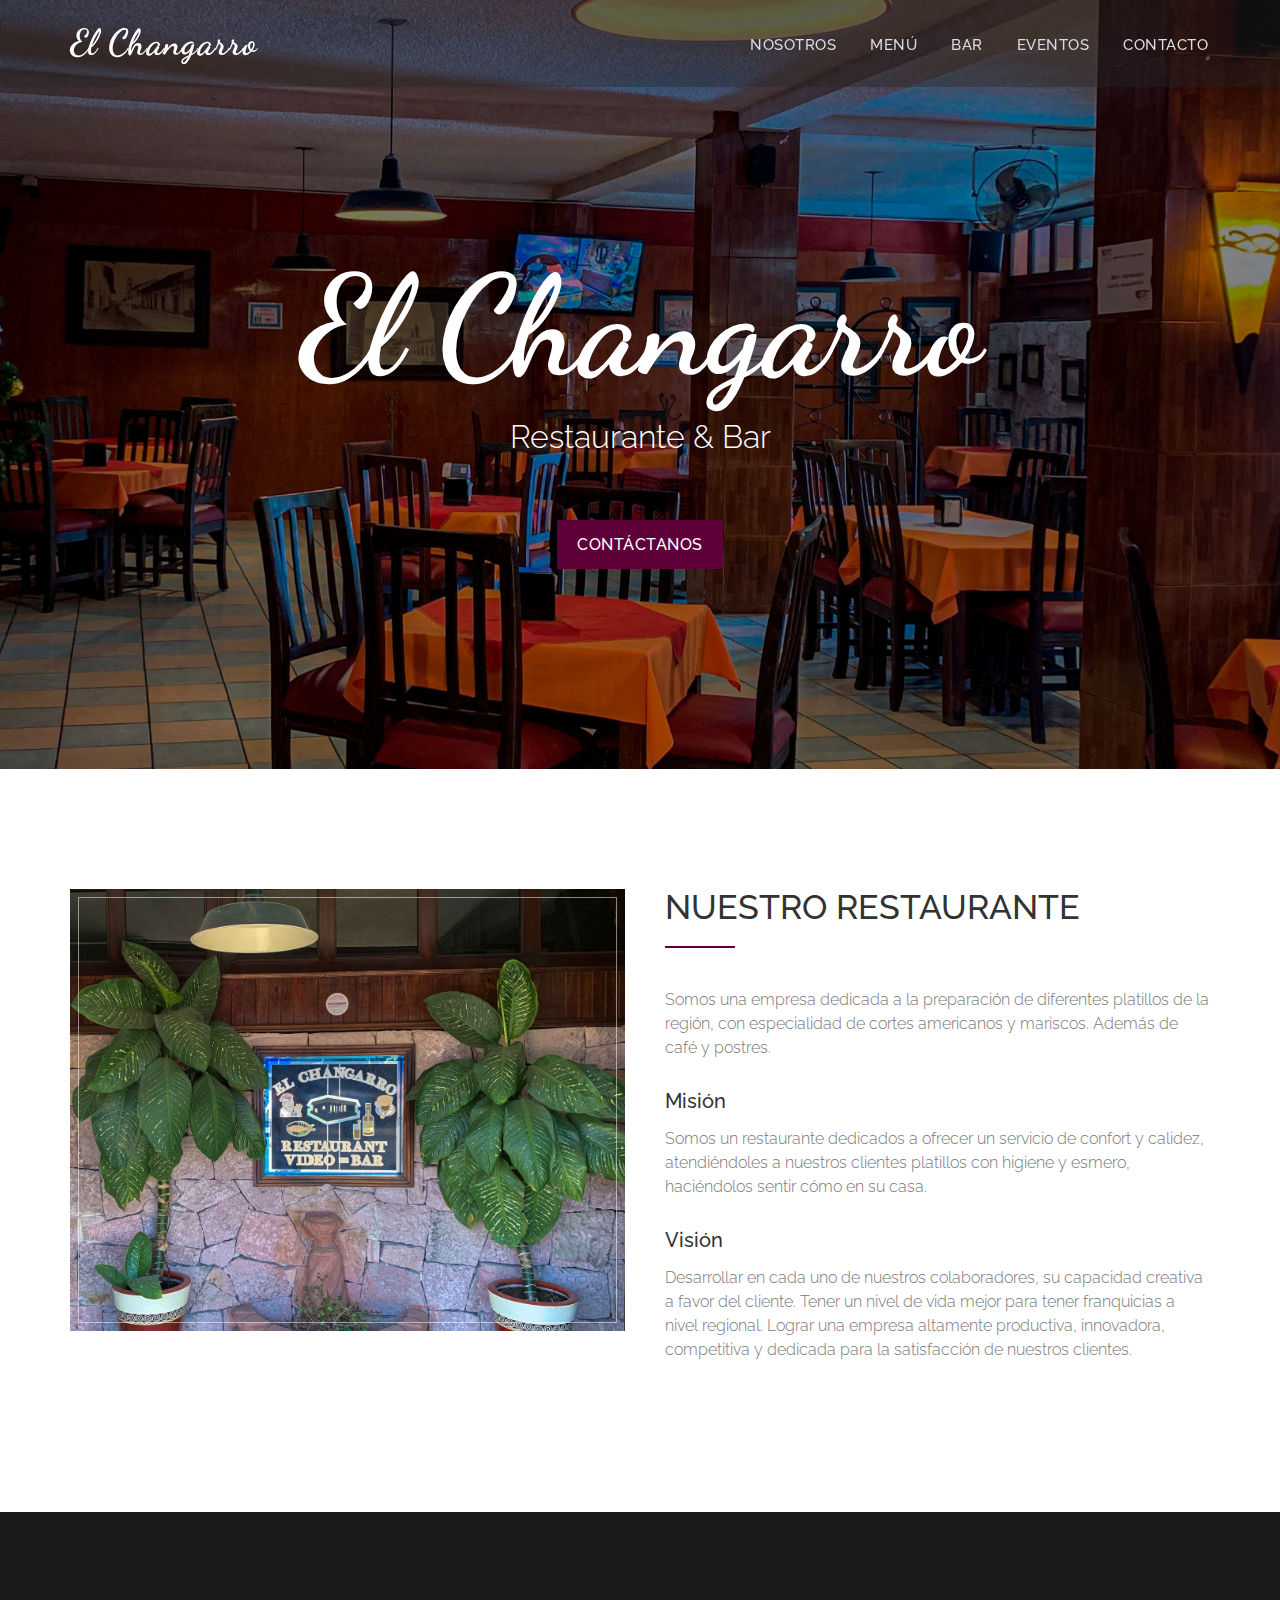
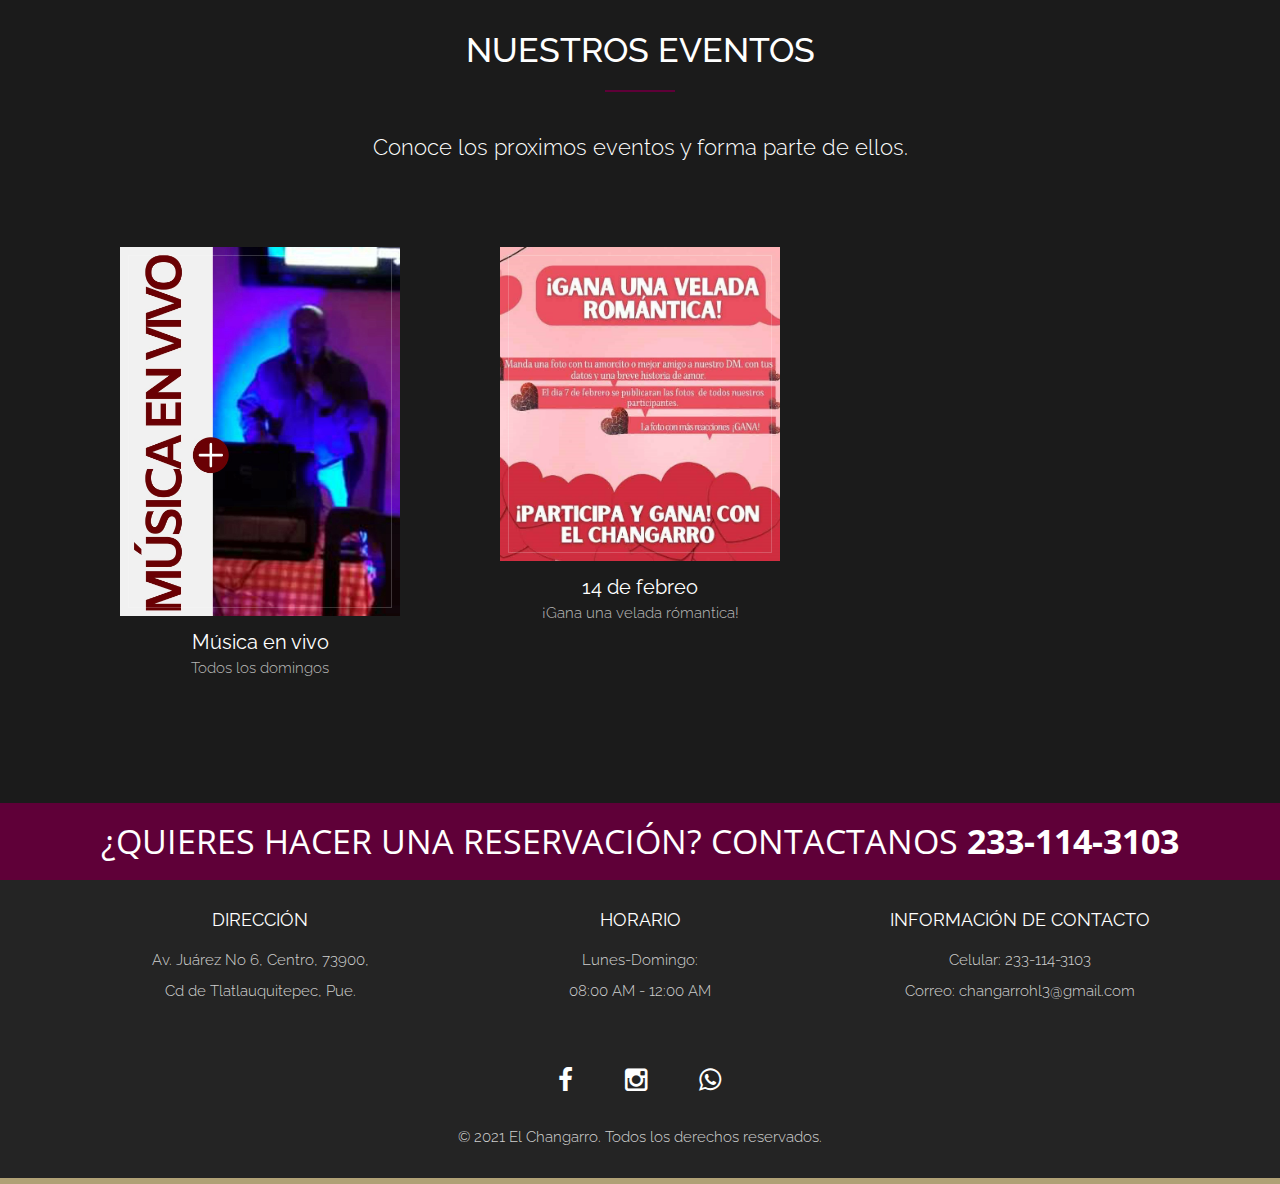
==== commit 168a9767: "Se agrega el bar, se corrigen campos" ====
--- a/index.html
+++ b/index.html
@@ -248,35 +248,27 @@
       <div id="row">
         <div class="col-md-4 team">
           <div class="thumbnail">
-            <div class="team-img"><img src="img/team/80.jpg" alt="..."></div>
+            <div class="team-img"><img src="img/team/musica.jpg" alt="..."></div>
             <div class="caption">
-              <h3>Regresan los 80</h3>
-              <p>Evento con música en vivo.</p>
+              <h3>Música en vivo</h3>
+              <p>Todos los domingos</p>
             </div>
           </div>
         </div>
         <div class="col-md-4 team">
           <div class="thumbnail">
-            <div class="team-img"><img src="img/team/90.jpg" alt="..."></div>
+            <div class="team-img"><img src="img/team/valentin.jpg" alt="..."></div>
             <div class="caption">
-              <h3>Regresan los 90</h3>
-              <p>Evento con música en vivo.</p>
+              <h3>14 de febreo</h3>
+              <p>¡Gana una velada rómantica!</p>
             </div>
           </div>
         </div>
-        <div class="col-md-4 team">
-          <div class="thumbnail">
-            <div class="team-img"><img src="img/team/mama.jpg" alt="..."></div>
-            <div class="caption">
-              <h3>Festeja a mamá</h3>
-              <p>Música totalmente en vivo.</p>
-            </div>
-          </div>
-        </div>
-      </div>
-    </div>
-  </div>
-</div>
+      </div>
+    </div>
+  </div>
+</div>
+
 <!-- Call Reservation Section -->
 <div id="call-reservation" class="text-center">
   <div class="container">
--- a/css/style.css
+++ b/css/style.css
@@ -85,6 +85,16 @@
 	margin-bottom: 40px;
 	border: 0;
 }
+hr .modificado {
+	height: 2px;
+	width: 70px;
+	text-align: center;
+	position: relative;
+	background: rgba(95, 0, 55, 0.295);
+	margin: 0;
+	margin-bottom: 40px;
+	border: 0;
+}
 .btn:active, .btn.active {
 	background-image: none;
 	outline: 0;
@@ -97,11 +107,11 @@
 }
 /* Navigation */
 #menu {
-	padding: 20px;
+	padding: 18px;
 	transition: all 0.8s;
 }
 #menu.navbar-default {
-	background-color: rgba(248, 248, 248, 0);
+	background-color: #26262667;
 	border-color: rgba(231, 231, 231, 0);
 }
 #menu a.navbar-brand {
@@ -122,7 +132,7 @@
 	margin: 10px 15px 0 15px;
 }
 #menu.navbar-default .navbar-nav > li > a:hover {
-	color: rgb(176, 161, 118);
+	color: rgb(211, 160, 20);
 }
 .on {
 	background-color: #262626 !important;
@@ -141,7 +151,7 @@
 	border-color: rgb(176, 161, 118);
 }
 .navbar-default .navbar-toggle:hover>.icon-bar {
-	background-color: #FFF;
+	background-color: rgb(235, 8, 8);
 }
 .section-title {
 	margin-bottom: 70px;
@@ -210,8 +220,17 @@
 	background-size: cover;
 	-o-background-size: cover;
 }
+.separador-header-body{
+	background-color: var(--blanco);
+	padding-top: 20px;
+	padding-bottom: 20px;
+}
+.separador-header-body2{
+	background-color: var(--guinda);
+	padding-top: 5px;
+}
 .intro .overlay {
-	background: rgba(0,0,0,0.4);
+	background: rgba(0,0,0,0.38);
 }
 .intro h1 {
 	font-family: 'Dancing Script', cursive;
@@ -280,9 +299,7 @@
 #restaurant-menu {
 	padding: 0 0 60px 0;
 }
-#restaurant-menu .section-title {
-	
-}
+
 #restaurant-menu .section-title h2 {
 	color: #fff;
 }
@@ -312,6 +329,10 @@
 
 #restaurant-menu .menu-item {
 	margin: 35px 0;
+	font-size: 18px;
+}
+#restaurant-menu .menu-item-tamano {
+	margin: 15px 0;
 	font-size: 18px;
 }
 #restaurant-menu .menu-item-name {
@@ -320,6 +341,30 @@
 	color: #555;
 	border-bottom: 2px dotted rgb(213, 213, 213);
 }
+#restaurant-menu .menu-item-name-sin {
+	font-weight: 600;
+	font-size: 20px;
+	color: #555;
+	border-bottom: 5px dotted rgba(95, 0, 55, 0.329);
+	margin-bottom: 15px;
+	padding-top: 15px;
+}
+#restaurant-menu .menu-item-name-sindos {
+	font-weight: 600;
+	font-size: 20px;
+	color: #555;
+	border-bottom: 5px dotted rgba(95, 0, 55, 0.363);
+	margin-bottom: 15px;
+}
+#restaurant-menu .menu-item-medida {
+	padding-left: 0px;
+	margin-left: 50px;
+	font-weight: 500;
+	font-size: 15px;
+	color: #555;
+	border-bottom: 2px dotted rgb(213, 213, 213);
+}
+
 #restaurant-menu .menu-item-description {
 	font-style: italic;
 	font-size: 15px;
@@ -330,6 +375,14 @@
 	color: #555;
 	margin-top: -26px;
 }
+#restaurant-menu .menu-item-price-medida {
+	float: right;
+	font-size: 16px;
+	font-weight: 600;
+	color: #555;
+	margin-top: -24px;
+}
+
 
 /* Para imagenes del menú */
 
@@ -353,8 +406,24 @@
 	background: #444 url(../img/fondo_titulo/naranjada.jpg) center center no-repeat fixed;
 	background-size: cover;
 }
-#bar .section-title{
-	background: #444 url(../img/botellas.jpg) center center no-repeat fixed;
+#vinos .section-title{
+	background: #444 url(../img/fondo_titulo/vinos.jpg) center center no-repeat fixed;
+	background-size: cover;
+}
+#brandy .section-title{
+	background: #444 url(../img/fondo_titulo/brandy.jpg) center center no-repeat fixed;
+	background-size: cover;
+}
+#whisky .section-title{
+	background: #444 url(../img/fondo_titulo/whisky.jpg) center center no-repeat fixed;
+	background-size: cover;
+}
+#tequila .section-title{
+	background: #444 url(../img/fondo_titulo/tequila.jpg) center center no-repeat fixed;
+	background-size: cover;
+}
+#cocteles .section-title{
+	background: #444 url(../img/fondo_titulo/coctel.jpg) center center no-repeat fixed;
 	background-size: cover;
 }
 
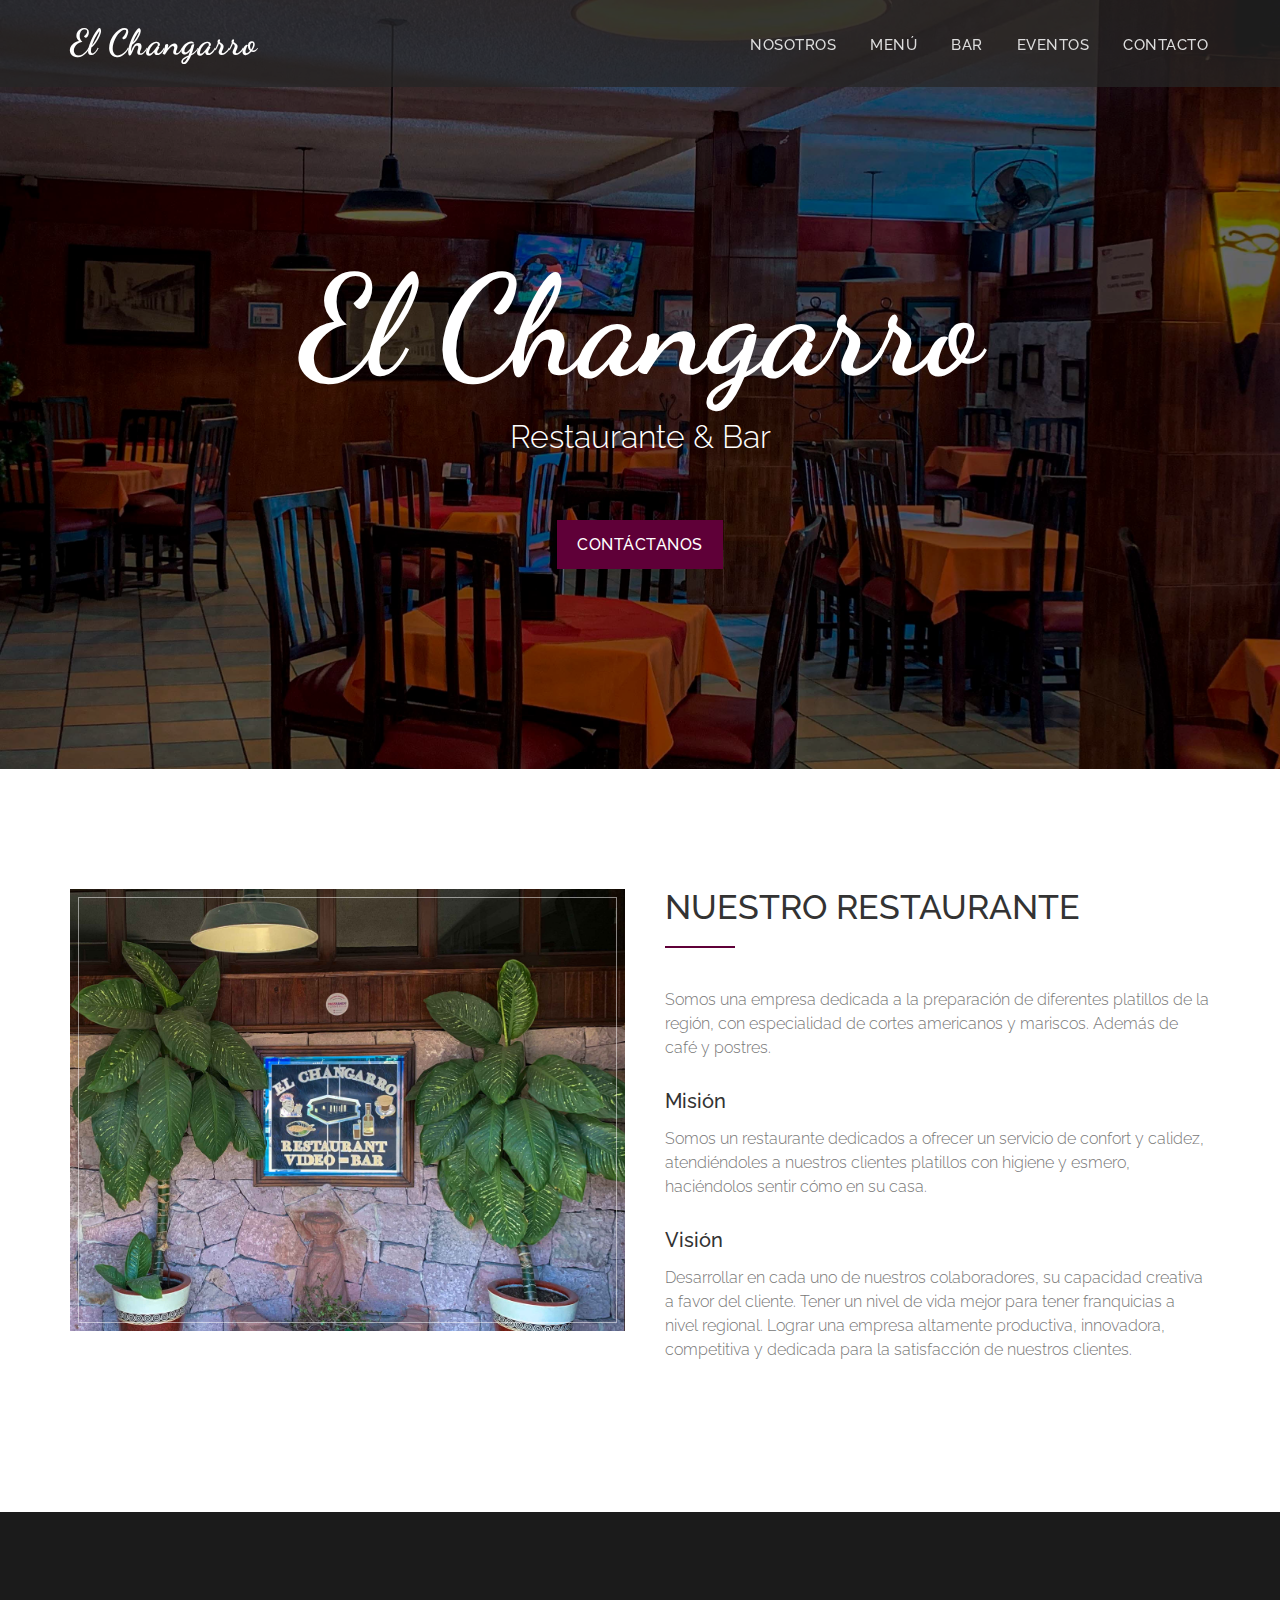
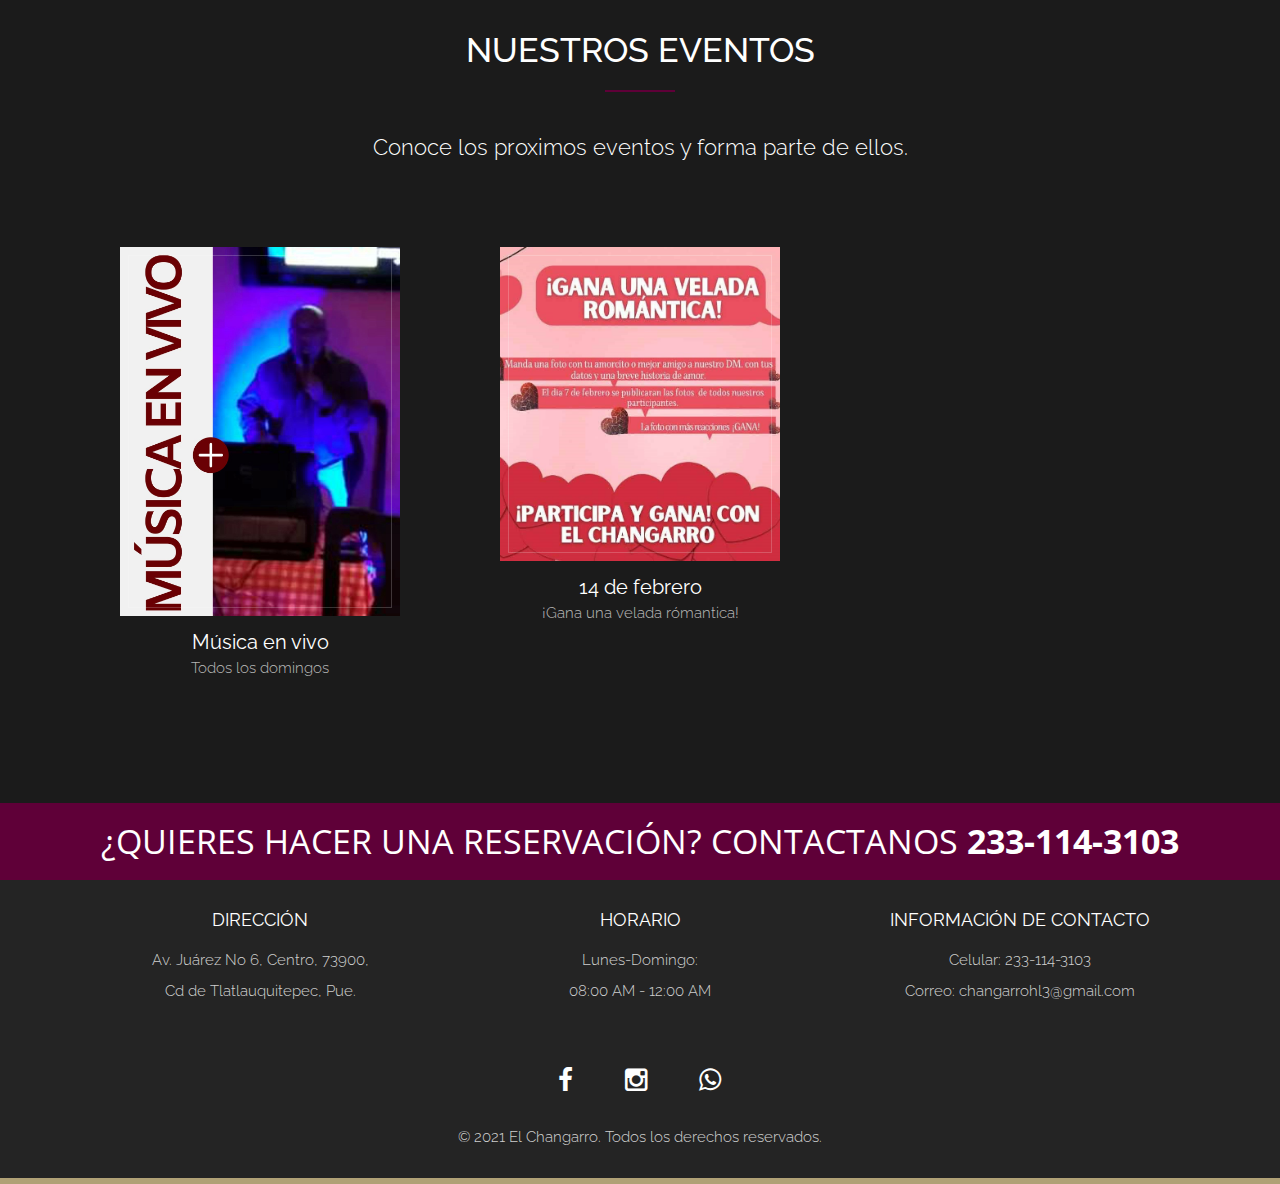
==== commit bd42b1cf: "Se corrige ortografia" ====
--- a/index.html
+++ b/index.html
@@ -259,7 +259,7 @@
           <div class="thumbnail">
             <div class="team-img"><img src="img/team/valentin.jpg" alt="..."></div>
             <div class="caption">
-              <h3>14 de febreo</h3>
+              <h3>14 de febrero</h3>
               <p>¡Gana una velada rómantica!</p>
             </div>
           </div>
--- a/css/style.css
+++ b/css/style.css
@@ -111,7 +111,7 @@
 	transition: all 0.8s;
 }
 #menu.navbar-default {
-	background-color: #26262667;
+	background-color: #262626be;
 	border-color: rgba(231, 231, 231, 0);
 }
 #menu a.navbar-brand {
@@ -151,14 +151,14 @@
 	border-color: rgb(176, 161, 118);
 }
 .navbar-default .navbar-toggle:hover>.icon-bar {
-	background-color: rgb(235, 8, 8);
+	background-color: rgb(240, 230, 230);
 }
 .section-title {
 	margin-bottom: 70px;
 }
 .section-title .overlay {
 	padding: 80px 0;
-	background: rgba(38, 38, 38, 0.7);
+	background: rgba(38, 38, 38, 0.829);
 }
 .section-title p {
 	font-size: 22px;
@@ -230,7 +230,7 @@
 	padding-top: 5px;
 }
 .intro .overlay {
-	background: rgba(0,0,0,0.38);
+	background: rgba(0, 0, 0, 0.514);
 }
 .intro h1 {
 	font-family: 'Dancing Script', cursive;
@@ -377,7 +377,7 @@
 }
 #restaurant-menu .menu-item-price-medida {
 	float: right;
-	font-size: 16px;
+	font-size: 17px;
 	font-weight: 600;
 	color: #555;
 	margin-top: -24px;
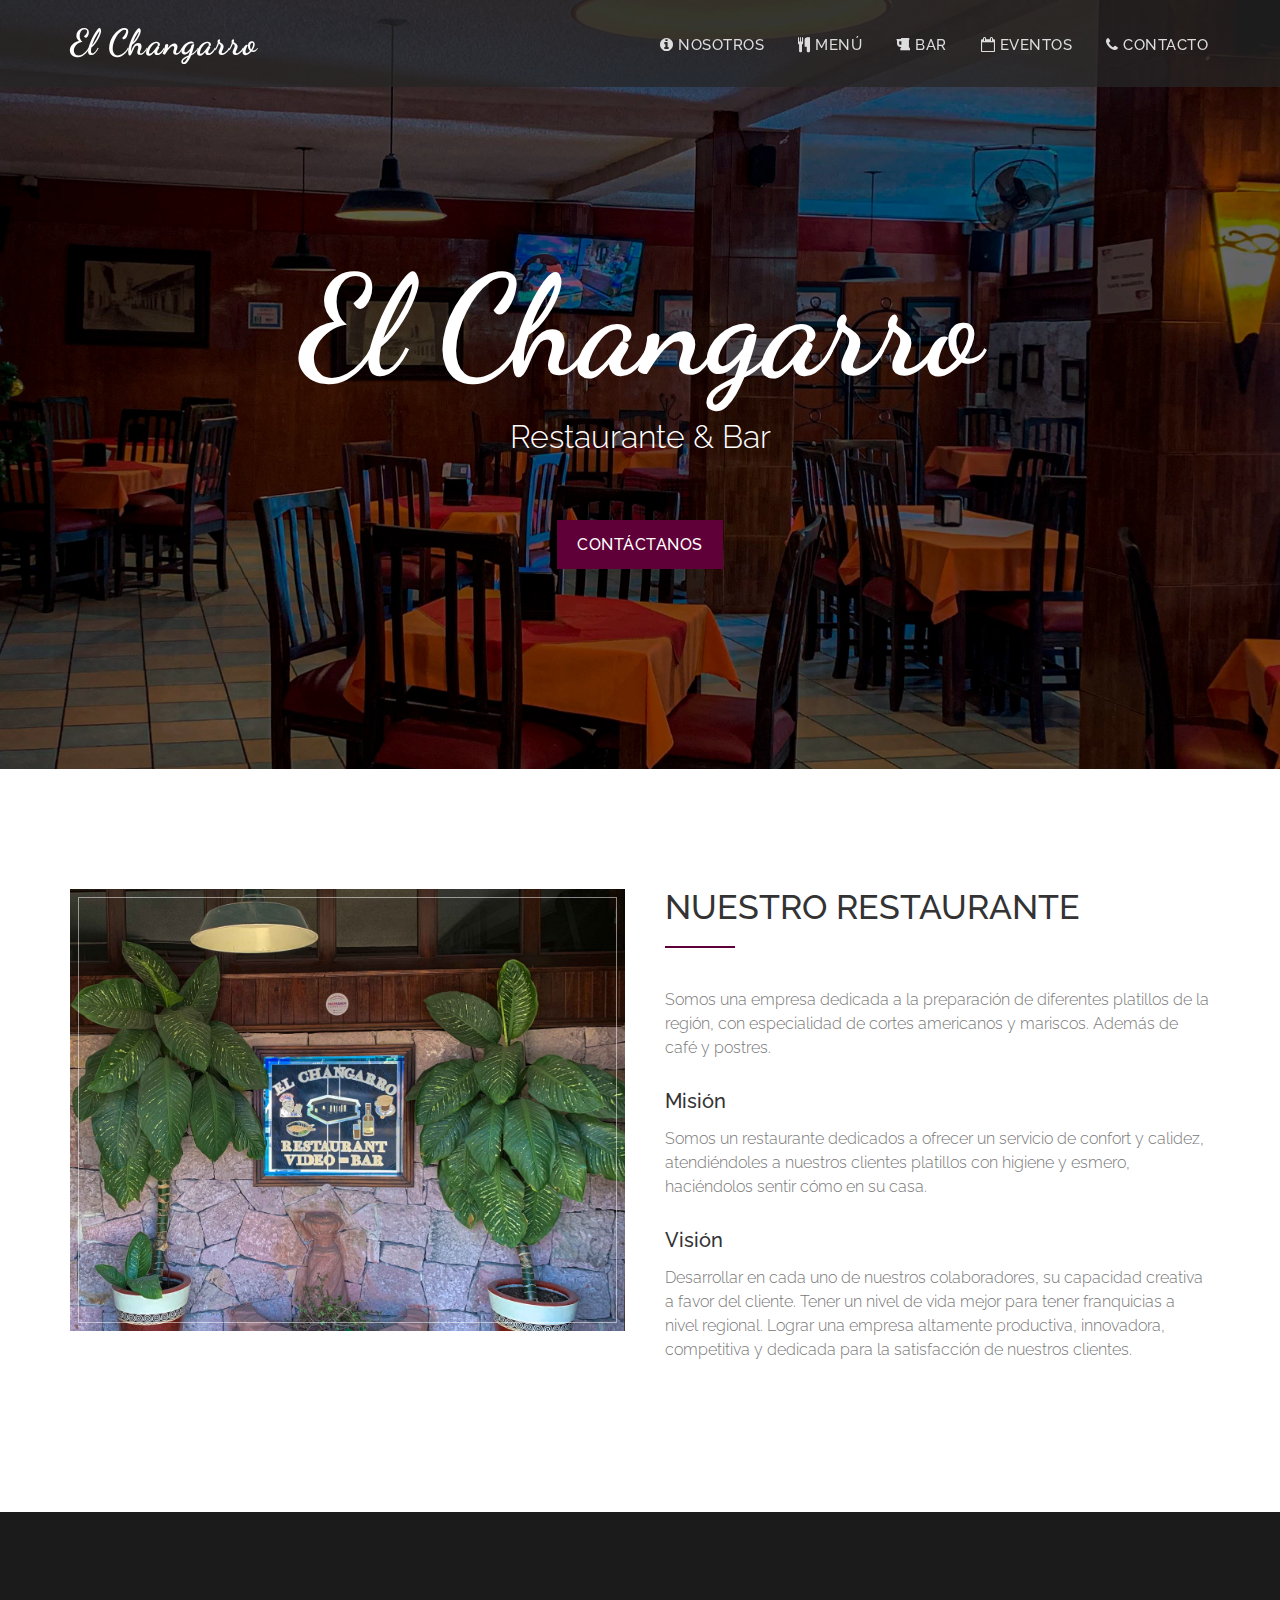
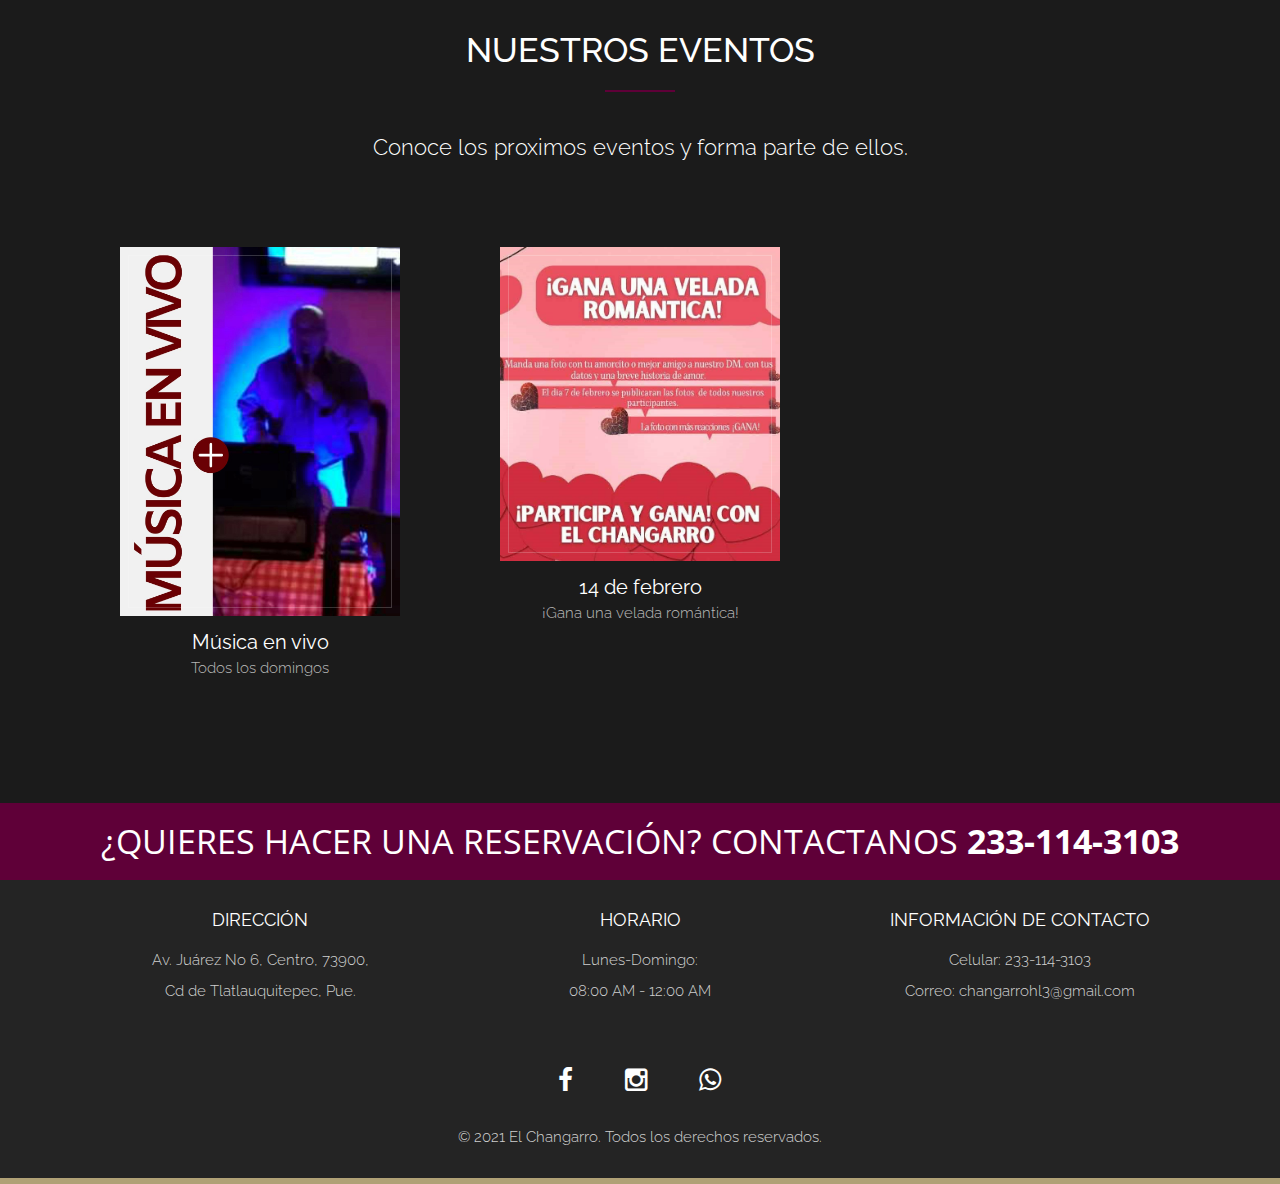
==== commit c175a2db: "Se agregan iconos y se reordena la barra de navegación" ====
--- a/index.html
+++ b/index.html
@@ -47,12 +47,12 @@
     <!-- Collect the nav links, forms, and other content for toggling -->
     <div class="collapse navbar-collapse" id="bs-example-navbar-collapse-1">
       <ul class="nav navbar-nav navbar-right">
-        <li><a href="#about" class="page-scroll">Nosotros</a></li>
-        <li><a href="menu.html" class="page-scroll">Menú</a></li>
-        <li><a href="bar.html" class="page-scroll">Bar</a></li>
+        <li><a href="#about" class="page-scroll"><i class="fa fa-info-circle"></i> Nosotros</a></li>
+        <li><a href="menu.html" class="page-scroll"><i class="fa fa-cutlery "></i> Menú</a></li>
+        <li><a href="bar.html" class="page-scroll"><i class="fa fa-beer"></i> Bar</a></li>
         <!-- <li><a href="#portfolio" class="page-scroll">Galeria</a></li> -->
-        <li><a href="#team" class="page-scroll">Eventos</a></li>
-        <li><a href="#call-reservation" class="page-scroll">Contacto</a></li>
+        <li><a href="#team" class="page-scroll"><i class="fa fa-calendar-o"></i> Eventos</a></li>
+        <li><a href="#call-reservation" class="page-scroll"><i class="fa fa-phone"></i> Contacto</a></li>
       </ul>
     </div>
     <!-- /.navbar-collapse --> 
@@ -260,7 +260,7 @@
             <div class="team-img"><img src="img/team/valentin.jpg" alt="..."></div>
             <div class="caption">
               <h3>14 de febrero</h3>
-              <p>¡Gana una velada rómantica!</p>
+              <p>¡Gana una velada romántica!</p>
             </div>
           </div>
         </div>
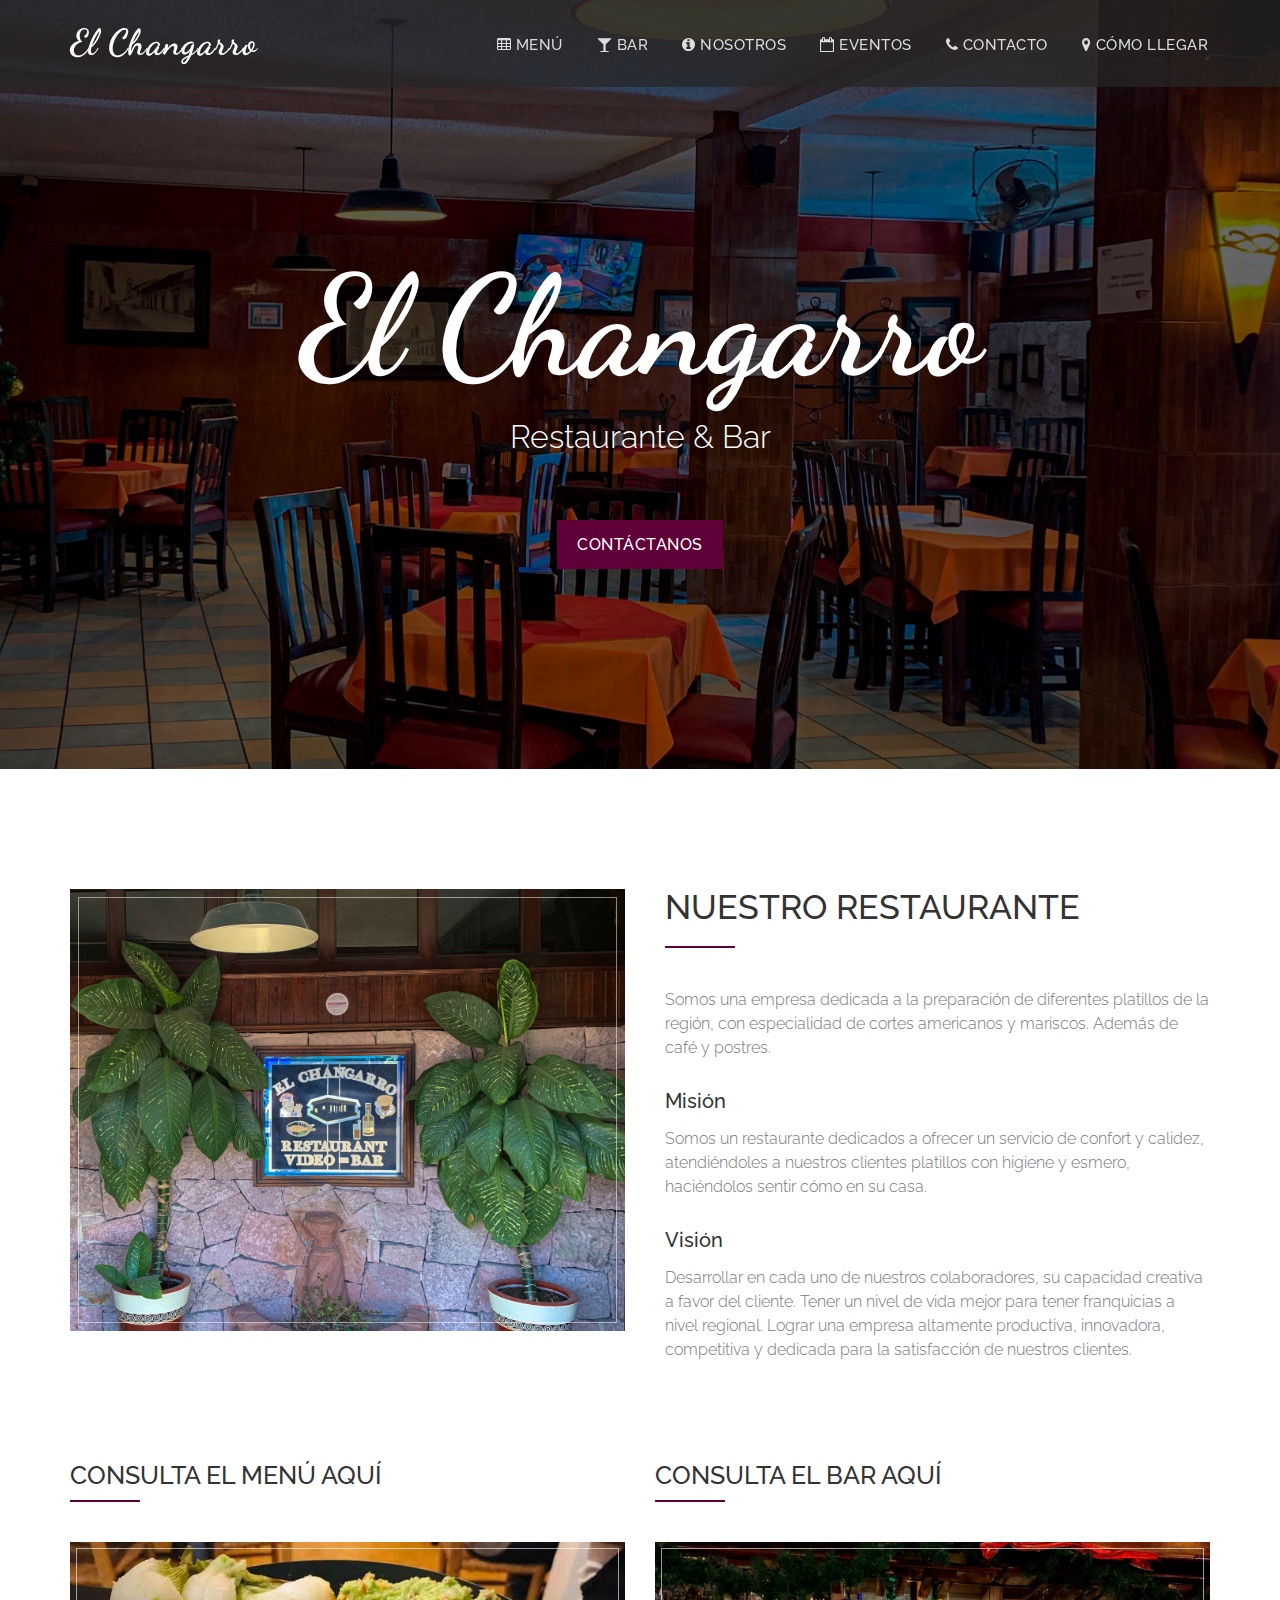
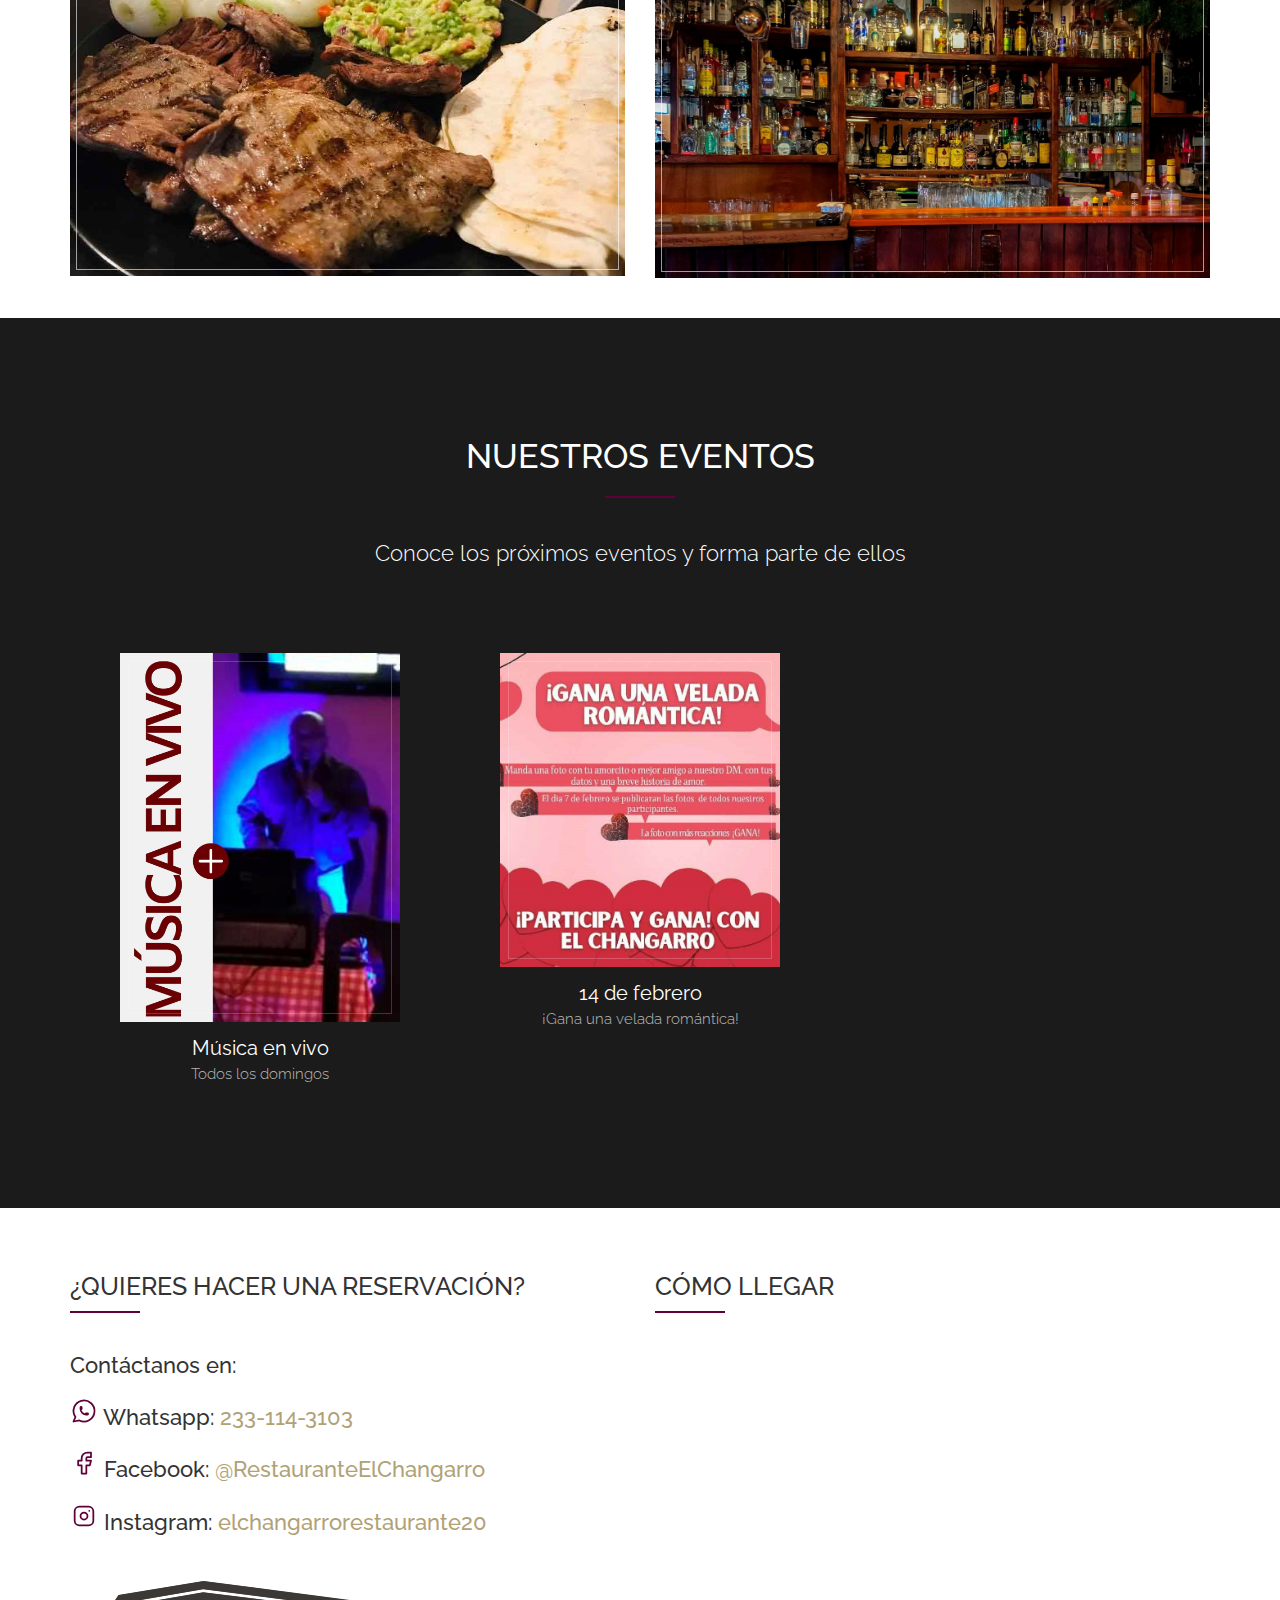
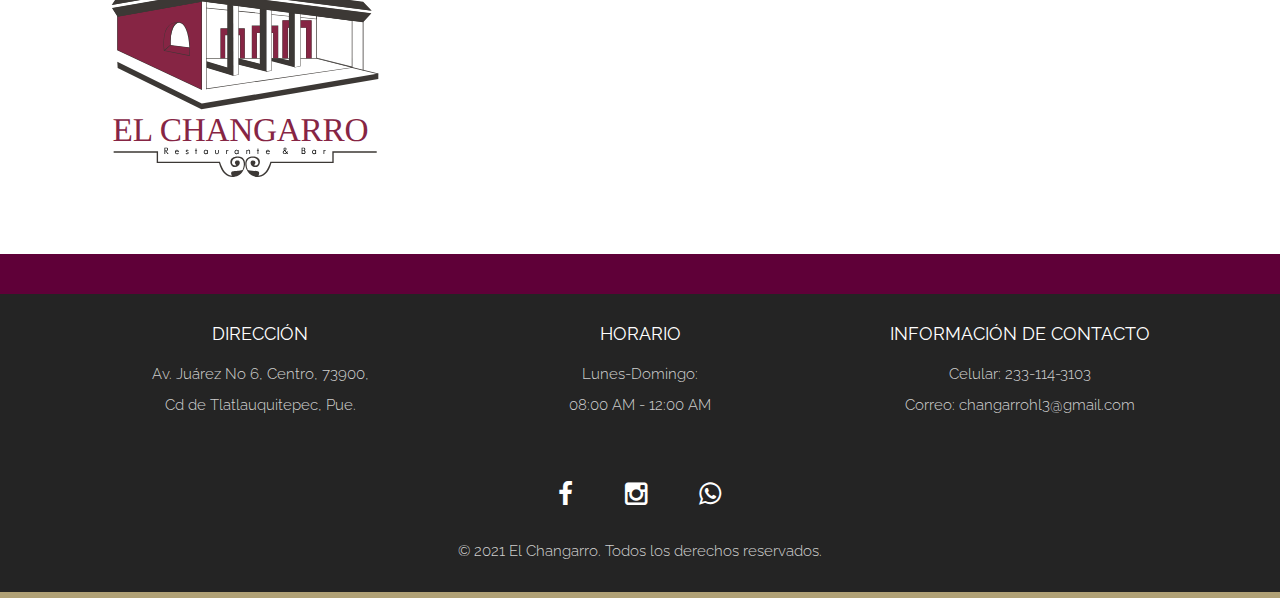
==== commit 3d5055da: "Se agregan caracteristicas" ====
--- a/index.html
+++ b/index.html
@@ -47,12 +47,12 @@
     <!-- Collect the nav links, forms, and other content for toggling -->
     <div class="collapse navbar-collapse" id="bs-example-navbar-collapse-1">
       <ul class="nav navbar-nav navbar-right">
+        <li><a href="menu.html" class="page-scroll"><i class="fa fa-table"></i> Menú</a></li>
+        <li><a href="bar.html" class="page-scroll"><i class="fa fa-glass"></i> Bar</a></li>
         <li><a href="#about" class="page-scroll"><i class="fa fa-info-circle"></i> Nosotros</a></li>
-        <li><a href="menu.html" class="page-scroll"><i class="fa fa-cutlery "></i> Menú</a></li>
-        <li><a href="bar.html" class="page-scroll"><i class="fa fa-beer"></i> Bar</a></li>
-        <!-- <li><a href="#portfolio" class="page-scroll">Galeria</a></li> -->
         <li><a href="#team" class="page-scroll"><i class="fa fa-calendar-o"></i> Eventos</a></li>
-        <li><a href="#call-reservation" class="page-scroll"><i class="fa fa-phone"></i> Contacto</a></li>
+        <li><a href="#contacto" class="page-scroll"><i class="fa fa-phone"></i> Contacto</a></li>
+        <li><a href="#llegar" class="page-scroll"><i class="fa fa-map-marker"></i> Cómo llegar</a></li>
       </ul>
     </div>
     <!-- /.navbar-collapse --> 
@@ -73,6 +73,9 @@
     </div>
   </div>
 </header>
+
+
+
 <!-- About Section -->
 <div id="about">
   <div class="container">
@@ -95,147 +98,42 @@
     </div>
   </div>
 </div>
-<!-- Restaurant Menu Section -->
-
-<!-- Portfolio Section -->
-<!-- <div id="portfolio">
-  <div class="section-title text-center center">
-    <div class="overlay">
-      <h2>Galeria</h2>
-      <hr>
-      <p>Algunos de nuestros platillos</p>
-    </div>
-  </div>
+
+<!-- Menu Section -->
+<div id="about-img">
   <div class="container">
     <div class="row">
-      <div class="categories">
-        <ul class="cat">
-          <li>
-            <ol class="type">
-              <li><a href="#" data-filter="*" class="active">All</a></li>
-              <li><a href="#" data-filter=".breakfast">Breakfast</a></li>
-              <li><a href="#" data-filter=".lunch">Lunch</a></li>
-              <li><a href="#" data-filter=".dinner">Dinner</a></li>
-            </ol>
-          </li>
-        </ul>
-        <div class="clearfix"></div>
-      </div>
-    </div>
-    <div class="row">
-      <div class="portfolio-items">
-        <div class="col-sm-6 col-md-4 col-lg-4 breakfast">
-          <div class="portfolio-item">
-            <div class="hover-bg"> <a href="img/portfolio/01-large.jpg" title="Dish Name" data-lightbox-gallery="gallery1">
-              <div class="hover-text">
-                <h4>Dish Name</h4>
-              </div>
-              <img src="img/portfolio/01-small.jpg" class="img-responsive" alt="Project Title"> </a> </div>
-          </div>
-        </div>
-        <div class="col-sm-6 col-md-4 col-lg-4 dinner">
-          <div class="portfolio-item">
-            <div class="hover-bg"> <a href="img/portfolio/02-large.jpg" title="Dish Name" data-lightbox-gallery="gallery1">
-              <div class="hover-text">
-                <h4>Dish Name</h4>
-              </div>
-              <img src="img/portfolio/02-small.jpg" class="img-responsive" alt="Project Title"> </a> </div>
-          </div>
-        </div>
-        <div class="col-sm-6 col-md-4 col-lg-4 breakfast">
-          <div class="portfolio-item">
-            <div class="hover-bg"> <a href="img/portfolio/03-large.jpg" title="Dish Name" data-lightbox-gallery="gallery1">
-              <div class="hover-text">
-                <h4>Dish Name</h4>
-              </div>
-              <img src="img/portfolio/03-small.jpg" class="img-responsive" alt="Project Title"> </a> </div>
-          </div>
-        </div>
-        <div class="col-sm-6 col-md-4 col-lg-4 breakfast">
-          <div class="portfolio-item">
-            <div class="hover-bg"> <a href="img/portfolio/04-large.jpg" title="Dish Name" data-lightbox-gallery="gallery1">
-              <div class="hover-text">
-                <h4>Dish Name</h4>
-              </div>
-              <img src="img/portfolio/04-small.jpg" class="img-responsive" alt="Project Title"> </a> </div>
-          </div>
-        </div>
-        <div class="col-sm-6 col-md-4 col-lg-4 dinner">
-          <div class="portfolio-item">
-            <div class="hover-bg"> <a href="img/portfolio/05-large.jpg" title="Dish Name" data-lightbox-gallery="gallery1">
-              <div class="hover-text">
-                <h4>Dish Name</h4>
-              </div>
-              <img src="img/portfolio/05-small.jpg" class="img-responsive" alt="Project Title"> </a> </div>
-          </div>
-        </div>
-        <div class="col-sm-6 col-md-4 col-lg-4 lunch">
-          <div class="portfolio-item">
-            <div class="hover-bg"> <a href="img/portfolio/06-large.jpg" title="Dish Name" data-lightbox-gallery="gallery1">
-              <div class="hover-text">
-                <h4>Dish Name</h4>
-              </div>
-              <img src="img/portfolio/06-small.jpg" class="img-responsive" alt="Project Title"> </a> </div>
-          </div>
-        </div>
-        <div class="col-sm-6 col-md-4 col-lg-4 lunch">
-          <div class="portfolio-item">
-            <div class="hover-bg"> <a href="img/portfolio/07-large.jpg" title="Dish Name" data-lightbox-gallery="gallery1">
-              <div class="hover-text">
-                <h4>Dish Name</h4>
-              </div>
-              <img src="img/portfolio/07-small.jpg" class="img-responsive" alt="Project Title"> </a> </div>
-          </div>
-        </div>
-        <div class="col-sm-6 col-md-4 col-lg-4 breakfast">
-          <div class="portfolio-item">
-            <div class="hover-bg"> <a href="img/portfolio/08-large.jpg" title="Dish Name" data-lightbox-gallery="gallery1">
-              <div class="hover-text">
-                <h4>Dish Name</h4>
-              </div>
-              <img src="img/portfolio/08-small.jpg" class="img-responsive" alt="Project Title"> </a> </div>
-          </div>
-        </div>
-        <div class="col-sm-6 col-md-4 col-lg-4 dinner">
-          <div class="portfolio-item">
-            <div class="hover-bg"> <a href="img/portfolio/09-large.jpg" title="Dish Name" data-lightbox-gallery="gallery1">
-              <div class="hover-text">
-                <h4>Dish Name</h4>
-              </div>
-              <img src="img/portfolio/09-small.jpg" class="img-responsive" alt="Project Title"> </a> </div>
-          </div>
-        </div>
-        <div class="col-sm-6 col-md-4 col-lg-4 lunch">
-          <div class="portfolio-item">
-            <div class="hover-bg"> <a href="img/portfolio/10-large.jpg" title="Dish Name" data-lightbox-gallery="gallery1">
-              <div class="hover-text">
-                <h4>Dish Name</h4>
-              </div>
-              <img src="img/portfolio/10-small.jpg" class="img-responsive" alt="Project Title"> </a> </div>
-          </div>
-        </div>
-        <div class="col-sm-6 col-md-4 col-lg-4 lunch">
-          <div class="portfolio-item">
-            <div class="hover-bg"> <a href="img/portfolio/11-large.jpg" title="Dish Name" data-lightbox-gallery="gallery1">
-              <div class="hover-text">
-                <h4>Dish Name</h4>
-              </div>
-              <img src="img/portfolio/11-small.jpg" class="img-responsive" alt="Project Title"> </a> </div>
-          </div>
-        </div>
-        <div class="col-sm-6 col-md-4 col-lg-4 breakfast">
-          <div class="portfolio-item">
-            <div class="hover-bg"> <a href="img/portfolio/12-large.jpg" title="Dish Name" data-lightbox-gallery="gallery1">
-              <div class="hover-text">
-                <h4>Dish Name</h4>
-              </div>
-              <img src="img/portfolio/12-small.jpg" class="img-responsive" alt="Project Title"> </a> </div>
-          </div>
-        </div>
-      </div>
-    </div>
-  </div>
-</div> -->
+      <div class="col-xs-12 col-md-6">
+        <a href="menu.html" class="text-menu">
+          <h4>Consulta El Menú Aquí</h4>
+        </a>
+        <hr>
+        <div class="portfolio-item">
+          <div class="hover-bg"> <a href="menu.html" title="Nuestro Menú" data-lightbox-gallery="gallery1">
+            <div class="hover-text">
+              <h4>Menú</h4>
+            </div>
+            <img src="img/fondo_titulo/arrachera.jpg" class="img-responsive" alt="Project Title"> </a> </div>
+        </div>
+      </div>
+      <div class="col-xs-12 col-md-6 ">
+        <a href="bar.html" class="text-menu">
+          <h4>Consulta El Bar Aquí </h4>
+        </a>
+        <hr>
+        <div class="portfolio-item">
+          <div class="hover-bg"> <a href="bar.html" title="Dish Name" data-lightbox-gallery="gallery1">
+            <div class="hover-text">
+              <h4>Bar "El Changarro"</h4>
+            </div>
+            <img src="img/bar_inicio.jpg" class="img-responsive" alt="Project Title"> </a> </div>
+        </div>
+      </div>
+      
+    </div>
+  </div>
+</div>
+
 <!-- Team Section -->
 <div id="team" class="text-center">
   <div class="overlay">
@@ -243,7 +141,7 @@
       <div class="col-md-10 col-md-offset-1 section-title">
         <h2>nuestros eventos</h2>
         <hr>
-        <p>Conoce los proximos eventos y forma parte de ellos.</p>
+        <p>Conoce los próximos eventos y forma parte de ellos</p>
       </div>
       <div id="row">
         <div class="col-md-4 team">
@@ -269,10 +167,51 @@
   </div>
 </div>
 
+
+<!-- Contacto -->
+<div id="about-img" class="padding-contacto">
+  <div id="contacto"></div>
+  <div class="container">
+    <div class="row">
+      <div class="col-xs-12 col-md-6 ">
+        <div class="about-text text-menu">
+          <h4>¿Quieres hacer una reservación?</h4>
+          <hr>
+          <h3> Contáctanos en: </h3>
+          <h3> <svg xmlns="http://www.w3.org/2000/svg" class="icon icon-tabler icon-tabler-brand-whatsapp" width="28" height="28" viewBox="0 0 24 24" stroke-width="1.5" stroke="#600038" fill="none" stroke-linecap="round" stroke-linejoin="round">
+            <path stroke="none" d="M0 0h24v24H0z" fill="none"/>
+            <path d="M3 21l1.65 -3.8a9 9 0 1 1 3.4 2.9l-5.05 .9" />
+            <path d="M9 10a0.5 .5 0 0 0 1 0v-1a0.5 .5 0 0 0 -1 0v1a5 5 0 0 0 5 5h1a0.5 .5 0 0 0 0 -1h-1a0.5 .5 0 0 0 0 1" />
+          </svg> Whatsapp: <a href="https://api.whatsapp.com/send?phone=522331143103&app=facebook&entry_point=page_cta">233-114-3103</a></h3>
+          <h3> <svg xmlns="http://www.w3.org/2000/svg" class="icon icon-tabler icon-tabler-brand-facebook" width="28" height="28" viewBox="0 0 24 24" stroke-width="1.5" stroke="#600038" fill="none" stroke-linecap="round" stroke-linejoin="round">
+            <path stroke="none" d="M0 0h24v24H0z" fill="none"/>
+            <path d="M7 10v4h3v7h4v-7h3l1 -4h-4v-2a1 1 0 0 1 1 -1h3v-4h-3a5 5 0 0 0 -5 5v2h-3" />
+          </svg> Facebook: <a href="https://www.facebook.com/RestauranteElChangarro">@RestauranteElChangarro</a> </h3>
+          <h3><svg xmlns="http://www.w3.org/2000/svg" class="icon icon-tabler icon-tabler-brand-instagram" width="28" height="28" viewBox="0 0 24 24" stroke-width="1.5" stroke="#600038" fill="none" stroke-linecap="round" stroke-linejoin="round">
+            <path stroke="none" d="M0 0h24v24H0z" fill="none"/>
+            <rect x="4" y="4" width="16" height="16" rx="4" />
+            <circle cx="12" cy="12" r="3" />
+            <line x1="16.5" y1="7.5" x2="16.5" y2="7.501" />
+          </svg> Instagram: <a href="https://www.instagram.com/elchangarrorestaurante20/">elchangarrorestaurante20</a> </h3>
+          <img src="svg/logo.svg" alt="insertar SVG con la etiqueta image" width="350">
+        </div>
+      </div>
+      <div class="col-xs-12 col-md-6 ">
+        <div class="about-text text-menu">
+          <div id="llegar"></div>
+          <h4>Cómo llegar</h4>
+          <hr>
+          <iframe src="https://www.google.com/maps/embed?pb=!1m18!1m12!1m3!1d788.9012916138238!2d-97.49294976061285!3d19.853990898192702!2m3!1f0!2f0!3f0!3m2!1i1024!2i768!4f13.1!3m3!1m2!1s0x85da9569f6c44da3%3A0xb0dc600395c457e2!2sRestaurant%20%26%20Bar%20El%20Changarro!5e0!3m2!1ses-419!2smx!4v1643433648049!5m2!1ses-419!2smx" width="100%" height="450" style="border:0;" allowfullscreen="" loading="lazy"></iframe>
+        </div>
+      </div>
+    </div>
+  </div>
+</div>
+
 <!-- Call Reservation Section -->
 <div id="call-reservation" class="text-center">
   <div class="container">
-    <h2>¿Quieres hacer una reservación? Contactanos <strong>233-114-3103</strong></h2>    
+    <h2> <strong></strong></h2>    
   </div>
 </div>
 
--- a/css/style.css
+++ b/css/style.css
@@ -202,7 +202,7 @@
 	display: table;
 	width: 100%;
 	padding: 0;
-	background: url(../img/menu.jpg) no-repeat center center;
+	background: url(../img/eventos.jpg) no-repeat center center;
 	background-color: #e5e5e5;
 	-webkit-background-size: cover;
 	-moz-background-size: cover;
@@ -213,7 +213,7 @@
 	display: table;
 	width: 100%;
 	padding: 0;
-	background: url(../img/copas.jpg) no-repeat center center;
+	background: url(../img/bar_lejos.jpg) no-repeat center center;
 	background-color: #e5e5e5;
 	-webkit-background-size: cover;
 	-moz-background-size: cover;
@@ -269,7 +269,11 @@
 }
 /* About Section */
 #about {
-	padding: 120px 0;
+	padding-top: 120px;
+	padding-bottom: 60px;
+}
+#about-img{
+	padding-bottom: 10px;
 }
 #about h3 {
 	font-size: 20px;
@@ -295,6 +299,16 @@
 	line-height: 24px;
 	margin: 15px 0 30px;
 }
+#about-img .text-menu {
+	line-height: 24px;
+	margin: 15px 0 30px;
+}
+#about-img .text-menu h4{
+	font-size: 25px;
+	font-weight: 500;
+}
+
+
 /* Menu Section */
 #restaurant-menu {
 	padding: 0 0 60px 0;
@@ -314,6 +328,7 @@
 #restaurant-menu .menu-section hr {
 	margin: 0 auto;
 }
+
 #restaurant-menu .menu-section {
 	margin: 0 20px 80px;
 }
@@ -502,7 +517,7 @@
 	transition-property: transform, opacity;
 }
 .portfolio-item {
-	margin: 15px 0;
+	margin: 30px 0;
 }
 .portfolio-item .hover-bg {
 	overflow: hidden;
@@ -555,7 +570,7 @@
 /* Team Section */
 #team {
 	color: #fff;
-	background: #444 url(../img/eventos.png) center top no-repeat fixed;
+	background: #444 url(../img/eventos.jpg) center top no-repeat fixed;
 	background-size: cover;
 }
 #team .overlay {
@@ -634,6 +649,10 @@
 	margin: 5px 0;
 }
 /* Contact Section */
+.padding-contacto{
+	margin-top: 50px;
+}
+
 #contact {
 	padding: 100px 0 60px 0;
 	background: #F6F6F6;
